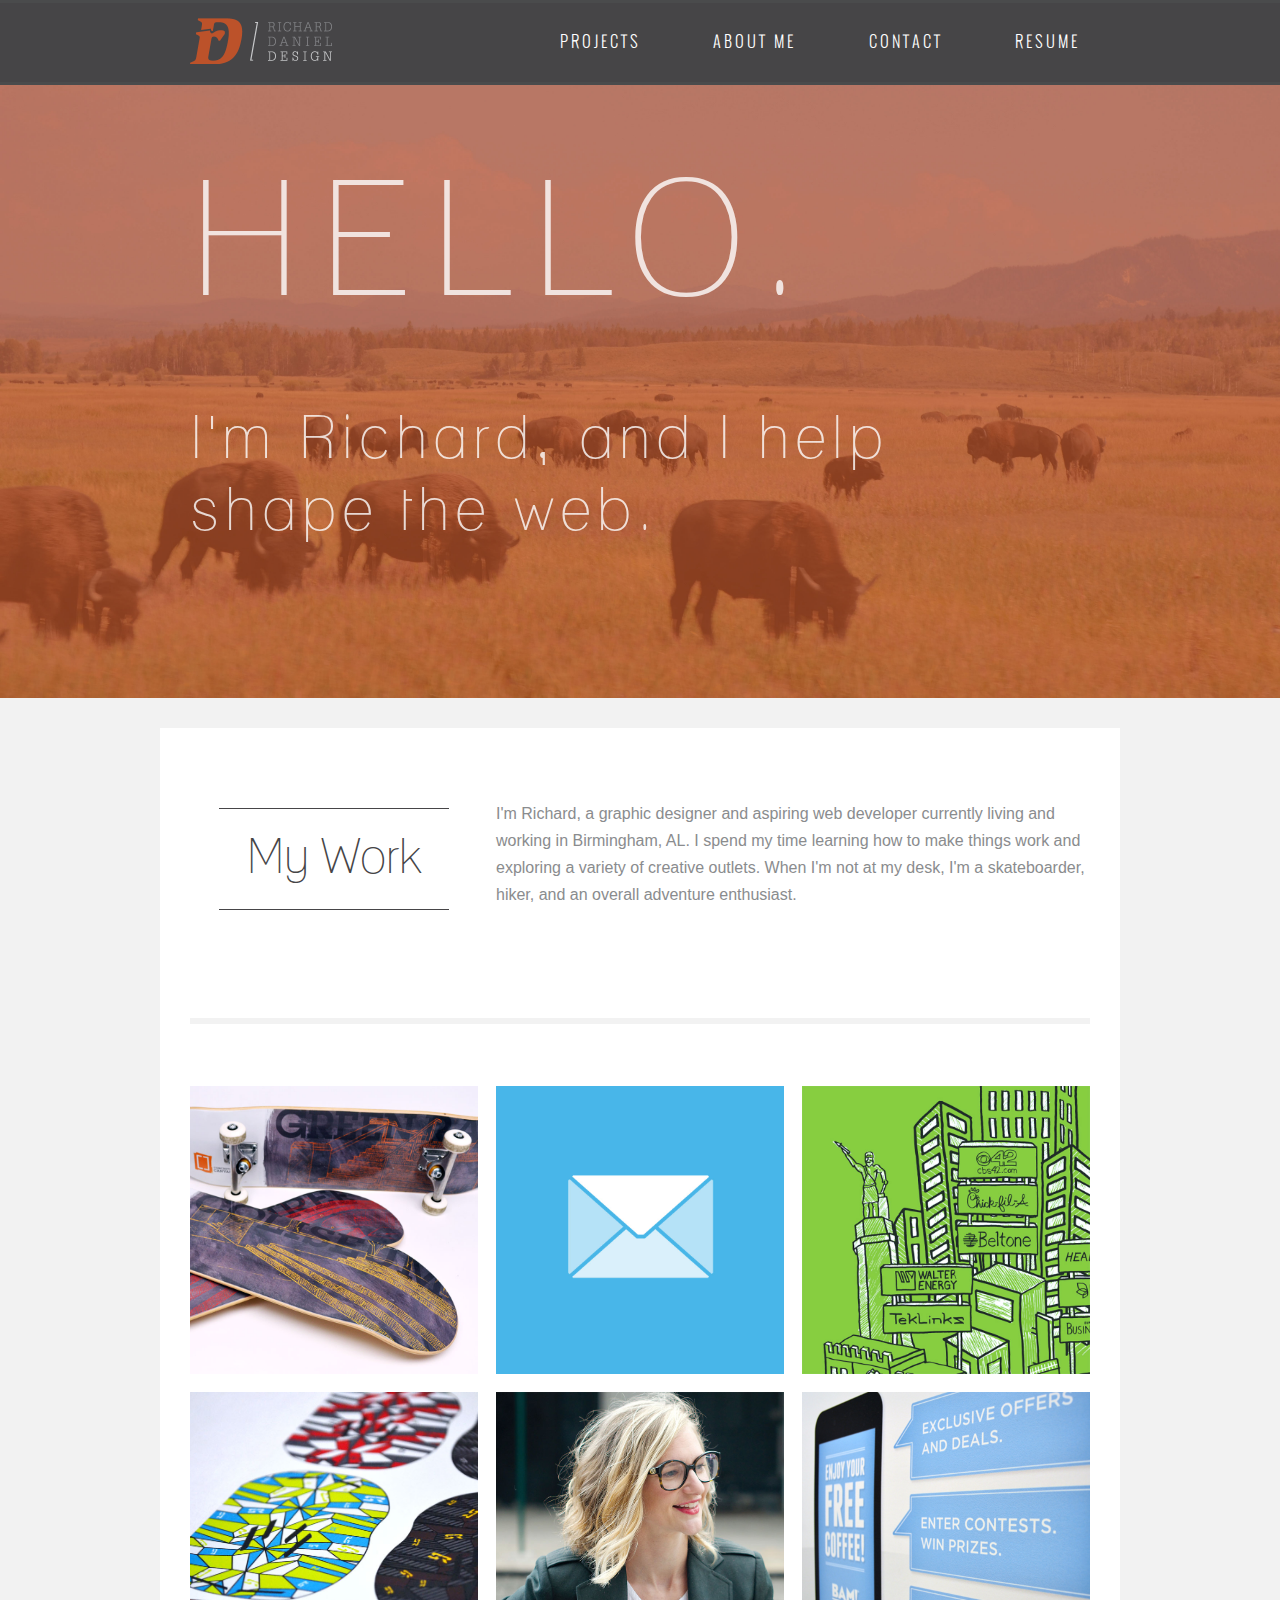
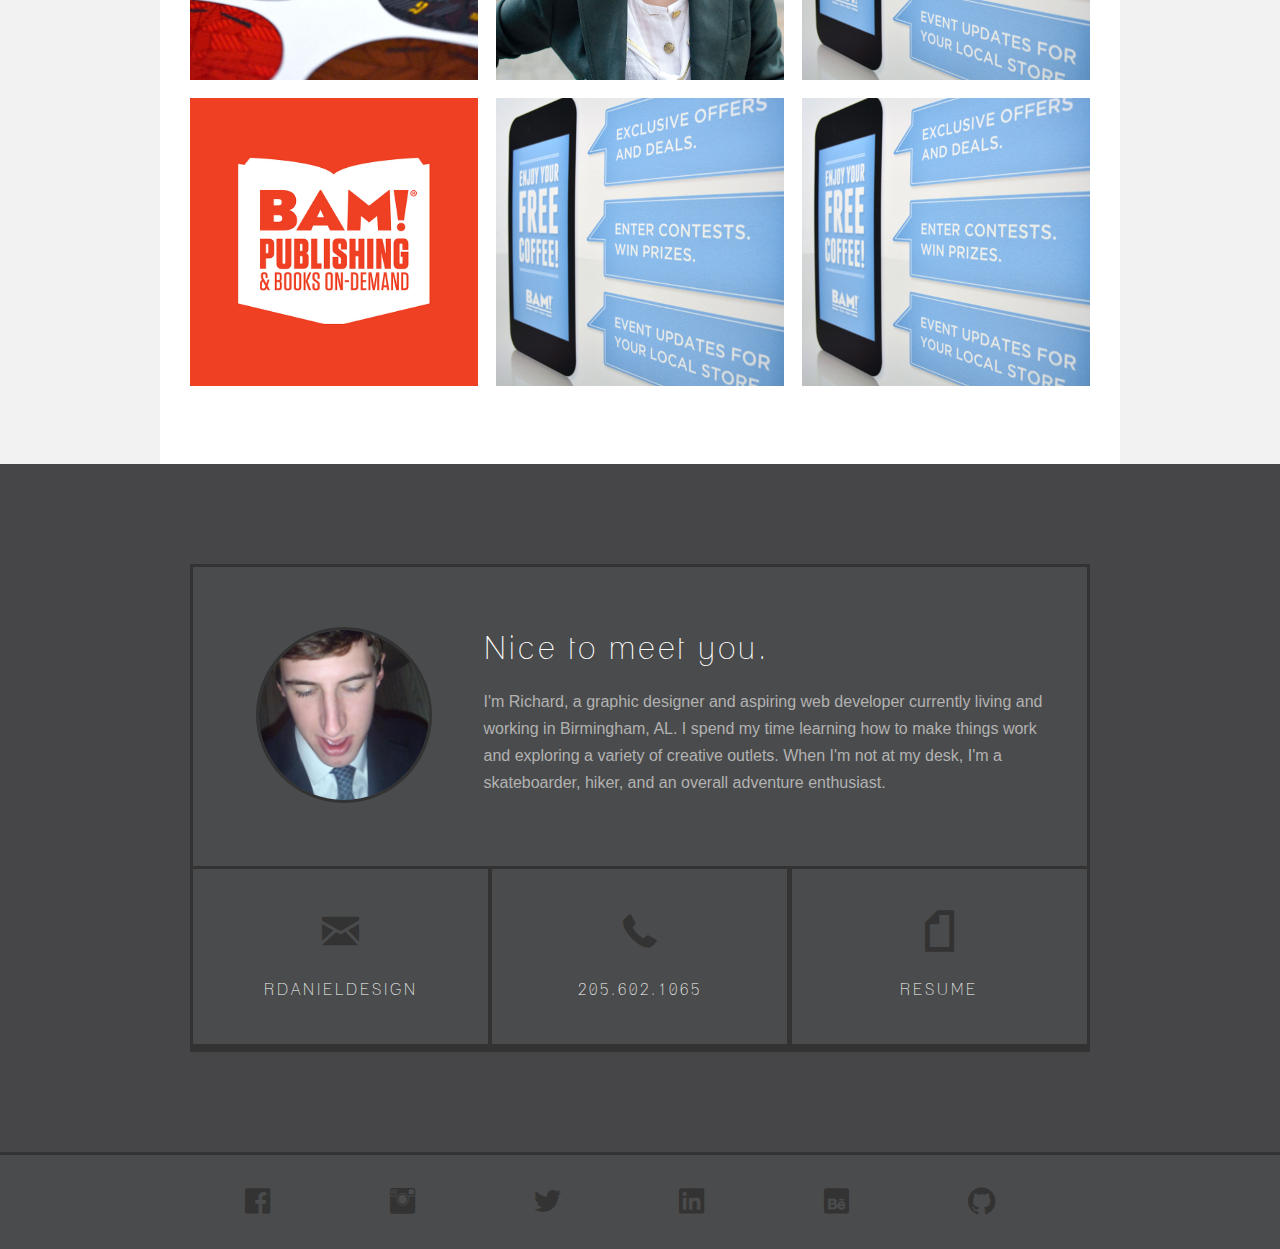
==== index.html @ 87d9f7ef ""Add all files from existing site"" ====
<!DOCTYPE html>
<!--[if lt IE 7]>      <html class="no-js lt-ie9 lt-ie8 lt-ie7"> <![endif]-->
<!--[if IE 7]>         <html class="no-js lt-ie9 lt-ie8"> <![endif]-->
<!--[if IE 8]>         <html class="no-js lt-ie9"> <![endif]-->
<!--[if gt IE 8]><!--> <html class="no-js"> <!--<![endif]-->
<head>
    <meta charset="utf-8">
    <meta http-equiv="X-UA-Compatible" content="IE=edge,chrome=1">
    <meta name="description" content="">
    <meta name="viewport" content="width=device-width, initial-scale=1.0">
    <title></title>
	<link href="stylesheets/screen.css" media="screen, projection" rel="stylesheet" type="text/css" />
</head>
<body>
     <!--[if lt IE 7]>
            <p class="chromeframe">You are using an <strong>outdated</strong> browser. Please <a href="http://browsehappy.com/">upgrade your browser</a> or <a href="http://www.google.com/chromeframe/?redirect=true">activate Google Chrome Frame</a> to improve your experience.</p>
        <![endif]-->
  <header class="full">
      <div class="container">
          <a href="index.html">
              <div class="logo"></div>
          </a>
          <nav>
              <i id="hamburger" class="fi-list"></i>
              <ul>
                  <li><a href="#projects">PROJECTS</a></li>
                  <li><a href="#about">ABOUT ME</a></li>
                  <li><a href="#contact">CONTACT</a></li>
                  <li><a href="resume.pdf">RESUME</a></li>
                  <li class="spacer"></li>
              </ul>
          </nav>
      </div>
  </header>
  <div class="intro full">
    <div class="container">
      <h1> HELLO.</h1>
      <p> I'm Richard, and I help shape the web. </p>
    </div>
  </div>
  <div id="projects" class="work-container">
    <div class="container">
      <ul class="work-header">
        <li class="column-1">
        <h2 class="title">My Work</h2>
        </li>
        <li class="column-2">
          <p> I'm Richard, a graphic designer and aspiring web developer currently living and working in Birmingham, AL. I spend my time learning how to make things work and exploring a variety of creative outlets. When I'm not at my desk, I'm a skateboarder, hiker, and an overall adventure enthusiast.</p>
        </li>
      </ul>
      <div class="clear"></div>
      <ul class="work">
          <a href="concrete-canvas.html">
            <li>
              <div class="work-title">
                <h4> Concrete Canvas </h4>
              </div>
              <img src="img/thumb-cc.jpg" />
            </li>
          </a>
          <a href="email.html">
            <li>
              <div class="work-title">
                <h4> BAM! Email Blasts </h4>
              </div>
              <img src="img/thumb-email.jpg" />
            </li>
          </a>
          <a href="ucp.html">
            <li>
              <div class="work-title">
                <h4> UCP Casual Day </h4>
              </div>
              <img src="img/thumb-ucp.jpg" />
            </li>
          </a>
          <a href="shredready.html">
            <li>
              <div class="work-title">
                <h4> Shred Ready </h4>
              </div>
              <img src="img/thumb-sr.jpg" />
            </li>
          </a>
          <a href="summer.html">
            <li>
              <div class="work-title">
                <h4> Summer Says </h4>
              </div>
              <img src="img/thumb-summer.jpg" />
            </li>
          </a>
          <a href="sms.html">
            <li>
              <div class="work-title">
                <h4>BAM! SMS Campaign </h4>
              </div>
              <img src="img/sms-thumb2.jpg" />
            </li>
          </a>
          <a href="ebm.html">
            <li>
              <div class="work-title">
                <h4> BAM! Publishing </h4>
              </div>
              <img src="img/thumb-ebm.jpg" />
            </li>
          </a>
          <a href="buttons.html">
            <li>
              <div class="work-title">
                <h4> BAM! Associate Buttons </h4>
              </div>
              <img src="img/sms-thumb2.jpg" />
            </li>
          </a>
          <a href="project.html">
            <li>
              <div class="work-title">
                <h4> AAF </h4>
              </div>
              <img src="img/sms-thumb2.jpg" />
            </li>
          </a>
      </ul>
    </div>
  </div>
  <div id="about" class="full">
    <ul class="container profile">
      <li class="column-1 profile-image">
        <img src="img/profile1.jpg" />
      </li>
      <li class="column-2">
          <h3> Nice to meet you. </h3>
          <p> I'm Richard, a graphic designer and aspiring web developer currently living and working in Birmingham, AL. I spend my time learning how to make things work and exploring a variety of creative outlets. When I'm not at my desk, I'm a skateboarder, hiker, and an overall adventure enthusiast. </p>
      </li>
      <li id="contact" class="full">
        <ul class="profile-links">
          <a href="mailto:rdanieldesign@gmail.com">
            <li class="column-1 contact">
              <i class="fi-mail"></i>
              <p>rdanieldesign</p>
            </li>
          </a>
          <a href="tel:2056021065">
            <li class="column-1 contact">
              <i class="fi-telephone"></i>
              <p>205.602.1065</p>
            </li>
          </a>
          <a href="resume.pdf">
            <li class="column-1 contact">
              <i class="fi-page"></i>
              <p>Resume</p>
            </li>
          </a>
        </ul>
      </li>
    </ul>
  </div>
  <div id="social">
    <ul class="container">
      <li><a href="https://www.facebook.com/richard.daniel.75491"><i class="fi-social-facebook"></i></a></li>
      <li><a href="https://www.instagram.com/rdaniel7"><i class="fi-social-instagram"></i></a></li>
      <li><a href="https://www.twitter.com/rdaniel_design"><i class="fi-social-twitter"></i></a></li>
      <li><a href="https://www.linkedin.com/profile/view?id=181642079&trk=spm_pic"><i class="fi-social-linkedin"></i></a></li>
      <li><a href="https://www.behance.net/richarddaniel"><i class="fi-social-behance"></i></a></li>
      <li><a href="https://github.com/rdanieldesign"><i class="fi-social-github"></i></a></li>   
    </ul>
  </div>
</body>
<script language="javascript" type="text/javascript" src="js/jquery-1.9.0.min.js"></script>
<script>window.jQuery || document.write('<script src="js/jquery-1.9.0.min.js"><\/script>')</script>
<script language="javascript" type="text/javascript" src="js/modernizer.js"></script>
<script src="js/plugins.js"></script>
<script language="javascript" type="text/javascript" src="js/rd.js"></script>
<!-- Google Analytics: change UA-XXXXX-X to be your site's ID. -->
<script>
    var _gaq=[['_setAccount','UA-XXXXX-X'],['_trackPageview']];
    (function(d,t){var g=d.createElement(t),s=d.getElementsByTagName(t)[0];
    g.src=('https:'==location.protocol?'//ssl':'//www')+'.google-analytics.com/ga.js';
    s.parentNode.insertBefore(g,s)}(document,'script'));
</script>
</html>
---- stylesheets/screen.css ----
/* line 17, ../../../../../Applications/CodeKit.app/Contents/Resources/engines/compass/frameworks/compass/stylesheets/compass/reset/_utilities.scss */
html, body, div, span, applet, object, iframe,
h1, h2, h3, h4, h5, h6, p, blockquote, pre,
a, abbr, acronym, address, big, cite, code,
del, dfn, em, img, ins, kbd, q, s, samp,
small, strike, strong, sub, sup, tt, var,
b, u, i, center,
dl, dt, dd, ol, ul, li,
fieldset, form, label, legend,
table, caption, tbody, tfoot, thead, tr, th, td,
article, aside, canvas, details, embed,
figure, figcaption, footer, header, hgroup,
menu, nav, output, ruby, section, summary,
time, mark, audio, video {
  margin: 0;
  padding: 0;
  border: 0;
  font: inherit;
  font-size: 100%;
  vertical-align: baseline;
}

/* line 22, ../../../../../Applications/CodeKit.app/Contents/Resources/engines/compass/frameworks/compass/stylesheets/compass/reset/_utilities.scss */
html {
  line-height: 1;
}

/* line 24, ../../../../../Applications/CodeKit.app/Contents/Resources/engines/compass/frameworks/compass/stylesheets/compass/reset/_utilities.scss */
ol, ul {
  list-style: none;
}

/* line 26, ../../../../../Applications/CodeKit.app/Contents/Resources/engines/compass/frameworks/compass/stylesheets/compass/reset/_utilities.scss */
table {
  border-collapse: collapse;
  border-spacing: 0;
}

/* line 28, ../../../../../Applications/CodeKit.app/Contents/Resources/engines/compass/frameworks/compass/stylesheets/compass/reset/_utilities.scss */
caption, th, td {
  text-align: left;
  font-weight: normal;
  vertical-align: middle;
}

/* line 30, ../../../../../Applications/CodeKit.app/Contents/Resources/engines/compass/frameworks/compass/stylesheets/compass/reset/_utilities.scss */
q, blockquote {
  quotes: none;
}
/* line 103, ../../../../../Applications/CodeKit.app/Contents/Resources/engines/compass/frameworks/compass/stylesheets/compass/reset/_utilities.scss */
q:before, q:after, blockquote:before, blockquote:after {
  content: "";
  content: none;
}

/* line 32, ../../../../../Applications/CodeKit.app/Contents/Resources/engines/compass/frameworks/compass/stylesheets/compass/reset/_utilities.scss */
a img {
  border: none;
}

/* line 116, ../../../../../Applications/CodeKit.app/Contents/Resources/engines/compass/frameworks/compass/stylesheets/compass/reset/_utilities.scss */
article, aside, details, figcaption, figure, footer, header, hgroup, menu, nav, section, summary {
  display: block;
}

/*
 * HTML5 Boilerplate
 *
 * What follows is the result of much research on cross-browser styling.
 * Credit left inline and big thanks to Nicolas Gallagher, Jonathan Neal,
 * Kroc Camen, and the H5BP dev community and team.
 */
/* ==========================================================================
   Base styles: opinionated defaults
   ========================================================================== */
/* line 17, ../sass/partials/_boilerplate.scss */
html,
button,
input,
select,
textarea {
  color: #222;
}

/* line 21, ../sass/partials/_boilerplate.scss */
html {
  font-size: 14px;
}

/* line 25, ../sass/partials/_boilerplate.scss */
body {
  font-size: 1em;
  line-height: 1.4;
}

/* line 30, ../sass/partials/_boilerplate.scss */
div, ul, li {
  margin: 0;
  padding: 0;
  list-style-type: none;
}

/* line 36, ../sass/partials/_boilerplate.scss */
a {
  text-decoration: none;
}

/*
 * Remove text-shadow in selection highlight: h5bp.com/i
 * These selection declarations have to be separate.
 * Customize the background color to match your design.
 */
/* line 46, ../sass/partials/_boilerplate.scss */
::-moz-selection {
  background: #b3d4fc;
  text-shadow: none;
}

/* line 51, ../sass/partials/_boilerplate.scss */
::selection {
  background: #b3d4fc;
  text-shadow: none;
}

/*
 * A better looking default horizontal rule
 */
/* line 60, ../sass/partials/_boilerplate.scss */
hr {
  display: block;
  height: 1px;
  border: 0;
  border-top: 1px solid #ccc;
  margin: 1em 0;
  padding: 0;
}

/*
 * Remove the gap between images and the bottom of their containers: h5bp.com/i/440
 */
/* line 73, ../sass/partials/_boilerplate.scss */
img {
  vertical-align: middle;
}

/*
 * Remove default fieldset styles.
 */
/* line 81, ../sass/partials/_boilerplate.scss */
fieldset {
  border: 0;
  margin: 0;
  padding: 0;
}

/*
 * Allow only vertical resizing of textareas.
 */
/* line 91, ../sass/partials/_boilerplate.scss */
textarea {
  resize: vertical;
}

/* ==========================================================================
   Chrome Frame prompt
   ========================================================================== */
/* line 99, ../sass/partials/_boilerplate.scss */
.chromeframe {
  margin: 0.2em 0;
  background: #ccc;
  color: #000;
  padding: 0.2em 0;
}

/* ==========================================================================
   Helper classes
   ========================================================================== */
/*
 * Image replacement
 */
/* line 114, ../sass/partials/_boilerplate.scss */
.ir {
  background-color: transparent;
  border: 0;
  overflow: hidden;
  /* IE 6/7 fallback */
  *text-indent: -9999px;
}

/* line 122, ../sass/partials/_boilerplate.scss */
.ir:before {
  content: "";
  display: block;
  width: 0;
  height: 150%;
}

/*
 * Hide from both screenreaders and browsers: h5bp.com/u
 */
/* line 133, ../sass/partials/_boilerplate.scss */
.hidden {
  display: none !important;
  visibility: hidden;
}

/*
 * Hide only visually, but have it available for screenreaders: h5bp.com/v
 */
/* line 142, ../sass/partials/_boilerplate.scss */
.visuallyhidden {
  border: 0;
  clip: rect(0 0 0 0);
  height: 1px;
  margin: -1px;
  overflow: hidden;
  padding: 0;
  position: absolute;
  width: 1px;
}

/*
 * Extends the .visuallyhidden class to allow the element to be focusable
 * when navigated to via the keyboard: h5bp.com/p
 */
/* line 159, ../sass/partials/_boilerplate.scss */
.visuallyhidden.focusable:active,
.visuallyhidden.focusable:focus {
  clip: auto;
  height: auto;
  margin: 0;
  overflow: visible;
  position: static;
  width: auto;
}

/*
 * Hide visually and from screenreaders, but maintain layout
 */
/* line 172, ../sass/partials/_boilerplate.scss */
.invisible {
  visibility: hidden;
}

/*
 * Clearfix: contain floats
 *
 * For modern browsers
 * 1. The space content is one way to avoid an Opera bug when the
 *    `contenteditable` attribute is included anywhere else in the document.
 *    Otherwise it causes space to appear at the top and bottom of elements
 *    that receive the `clearfix` class.
 * 2. The use of `table` rather than `block` is only necessary if using
 *    `:before` to contain the top-margins of child elements.
 */
/* line 189, ../sass/partials/_boilerplate.scss */
.clearfix:before,
.clearfix:after {
  content: " ";
  /* 1 */
  display: table;
  /* 2 */
}

/* line 194, ../sass/partials/_boilerplate.scss */
.clearfix:after {
  clear: both;
}

/*
 * For IE 6/7 only
 * Include this rule to trigger hasLayout and contain floats.
 */
/* line 203, ../sass/partials/_boilerplate.scss */
.clearfix {
  *zoom: 1;
}

/* ==========================================================================
   EXAMPLE Media Queries for Responsive Design.
   Theses examples override the primary ('mobile first') styles.
   Modify as content requires.
   ========================================================================== */
@media only screen and (min-width: 35em) {
  /* Style adjustments for viewports that meet the condition */
}
@media print, (-o-min-device-pixel-ratio: 5 / 4), (-webkit-min-device-pixel-ratio: 1.25), (min-resolution: 120dpi) {
  /* Style adjustments for high resolution devices */
}
/* ==========================================================================
   Print styles.
   Inlined to avoid required HTTP connection: h5bp.com/r
   ========================================================================== */
@media print {
  /* line 230, ../sass/partials/_boilerplate.scss */
  * {
    background: transparent !important;
    color: #000 !important;
    /* Black prints faster: h5bp.com/s */
    box-shadow: none !important;
    text-shadow: none !important;
  }

  /* line 238, ../sass/partials/_boilerplate.scss */
  a,
  a:visited {
    text-decoration: underline;
  }

  /* line 242, ../sass/partials/_boilerplate.scss */
  a[href]:after {
    content: " (" attr(href) ")";
  }

  /* line 246, ../sass/partials/_boilerplate.scss */
  abbr[title]:after {
    content: " (" attr(title) ")";
  }

  /*
   * Don't show links for images, or javascript/internal links
   */
  /* line 256, ../sass/partials/_boilerplate.scss */
  .ir a:after,
  a[href^="javascript:"]:after,
  a[href^="#"]:after {
    content: "";
  }

  /* line 261, ../sass/partials/_boilerplate.scss */
  pre,
  blockquote {
    border: 1px solid #999;
    page-break-inside: avoid;
  }

  /* line 266, ../sass/partials/_boilerplate.scss */
  thead {
    display: table-header-group;
    /* h5bp.com/t */
  }

  /* line 271, ../sass/partials/_boilerplate.scss */
  tr,
  img {
    page-break-inside: avoid;
  }

  /* line 275, ../sass/partials/_boilerplate.scss */
  img {
    max-width: 100% !important;
  }

  @page {
    margin: 0.5cm;
}

  /* line 285, ../sass/partials/_boilerplate.scss */
  p,
  h2,
  h3 {
    orphans: 3;
    widows: 3;
  }

  /* line 291, ../sass/partials/_boilerplate.scss */
  h2,
  h3 {
    page-break-after: avoid;
  }
}
/* line 12, ../sass/partials/_nav.scss */
header {
  background-color: #464547;
  margin-bottom: 2em;
  height: 85px;
  border-bottom: 3px solid #4a4b4c;
  border-top: 3px solid #4a4b4c;
  position: fixed;
  z-index: 99;
}

/* line 22, ../sass/partials/_nav.scss */
.logo {
  margin-top: 15px;
  float: left;
  width: 142px;
  height: 46px;
  -webkit-transition: background 0.4s;
  -moz-transition: background 0.4s;
  -o-transition: background 0.4s;
  background: url(../img/logo.png) no-repeat top left;
  background-size: 100%;
}

/* line 35, ../sass/partials/_nav.scss */
.logo:hover {
  -webkit-transition: background 0.4s;
  -moz-transition: background 0.4s;
  -o-transition: background 0.4s;
  background: url(../img/logo-hover.png) no-repeat top left;
  background-size: 100%;
}

/* line 44, ../sass/partials/_nav.scss */
nav a {
  text-decoration: none;
  color: white;
}
/* line 48, ../sass/partials/_nav.scss */
nav a:visited {
  text-decoration: none;
  color: white;
}
/* line 52, ../sass/partials/_nav.scss */
nav a:active {
  text-decoration: none;
  color: #bf5429;
}

/* line 57, ../sass/partials/_nav.scss */
nav {
  float: right;
  width: 60%;
  color: white;
}
/* line 62, ../sass/partials/_nav.scss */
nav ul {
  width: 100%;
  text-align: justify;
  margin: 0px auto;
}
/* line 68, ../sass/partials/_nav.scss */
nav li {
  display: inline-block;
  padding: 27px 10px 0 10px;
  text-align: center;
  font-size: 16px;
  font-weight: 100;
  font-family: "oswald", sans-serif;
  letter-spacing: 3px;
}
/* line 78, ../sass/partials/_nav.scss */
nav i {
  display: none;
  float: right;
  font-size: 2em;
  line-height: 82px;
  padding-right: 12px;
  -webkit-transition: color 0.1s;
  -moz-transition: color 0.1s;
  -o-transition: color 0.1s;
}
/* line 89, ../sass/partials/_nav.scss */
nav i:hover {
  color: #bf5429;
  -webkit-transition: color 0.1s;
  -moz-transition: color 0.1s;
  -o-transition: color 0.1s;
}
/* line 96, ../sass/partials/_nav.scss */
nav i.active {
  color: #1a1a1a;
}
/* line 100, ../sass/partials/_nav.scss */
nav li:hover a {
  padding-bottom: 10px;
  border-bottom: #bf5429 3px solid;
  -webkit-transition: border-bottom 0.1s;
  -moz-transition: border-bottom 0.1s;
  -o-transition: border-bottom 0.1s;
}
/* line 108, ../sass/partials/_nav.scss */
nav li:active a {
  color: #1a1a1a;
}
/* line 112, ../sass/partials/_nav.scss */
nav li.spacer {
  width: 100%;
  font-size: 0px;
  opacity: 0;
}

/* MEDIA QUERIES */
@media (max-width: 980px) {
  /* line 126, ../sass/partials/_nav.scss */
  nav {
    float: right;
    width: 60%;
    color: white;
  }
  /* line 131, ../sass/partials/_nav.scss */
  nav li {
    display: inline-block;
    padding: 27px 10px 0 10px;
    text-align: center;
    font-size: 16px;
    font-weight: 100;
    font-family: "oswald", sans-serif;
    letter-spacing: 3px;
  }
  /* line 141, ../sass/partials/_nav.scss */
  nav li:hover a {
    padding-bottom: 10px;
    border-bottom: #bf5429 3px solid;
    -webkit-transition: border-bottom 0.1s;
    -moz-transition: border-bottom 0.1s;
    -o-transition: border-bottom 0.1s;
  }
  /* line 149, ../sass/partials/_nav.scss */
  nav li.spacer {
    width: 100%;
    font-size: 0px;
    opacity: 0;
  }
}
/* line 158, ../sass/partials/_nav.scss */
header {
  padding: 0 20px;
}

@media (max-width: 700px) {
  /* line 164, ../sass/partials/_nav.scss */
  nav {
    width: 200px;
  }
  /* line 167, ../sass/partials/_nav.scss */
  nav ul {
    display: none;
  }
  /* line 171, ../sass/partials/_nav.scss */
  nav ul.active {
    display: inline-block;
    border-bottom: 10px solid #bf5429;
    background-color: #F2F2F2;
    position: relative;
    left: 20px;
  }
  /* line 178, ../sass/partials/_nav.scss */
  nav ul.active li {
    width: 100%;
    background-color: white;
    margin: 3px 3px 0 3px;
    padding: 22px 0;
  }
  /* line 185, ../sass/partials/_nav.scss */
  nav ul.active li:hover a {
    padding-bottom: 6px;
  }
  /* line 189, ../sass/partials/_nav.scss */
  nav ul.active a {
    color: #bf5429;
  }
  /* line 193, ../sass/partials/_nav.scss */
  nav ul.active a:active {
    color: #1a1a1a;
  }
  /* line 197, ../sass/partials/_nav.scss */
  nav ul.active li.spacer {
    display: none;
  }
  /* line 202, ../sass/partials/_nav.scss */
  nav i {
    display: block;
  }
  /* line 206, ../sass/partials/_nav.scss */
  nav i:active {
    color: #1a1a1a;
  }
  /* line 210, ../sass/partials/_nav.scss */
  nav i.active:hover {
    color: #bf5429;
  }
  /* line 214, ../sass/partials/_nav.scss */
  nav i.active:active {
    color: white;
  }
}
@media (max-width: 400px) {
  /* line 224, ../sass/partials/_nav.scss */
  nav {
    width: 160px;
  }

  /* line 228, ../sass/partials/_nav.scss */
  .logo {
    width: 55px;
    background: url(../img/logo-m.png) no-repeat top left;
    background-size: 100%;
    -webkit-transition: background 0s;
    -moz-transition: background 0s;
    -o-transition: background 0s;
  }

  /* line 238, ../sass/partials/_nav.scss */
  .logo:hover {
    background: url(../img/logo-hover-m.png) no-repeat top left;
    background-size: 100%;
  }
}
/* line 11, ../sass/partials/_intro.scss */
.intro {
  background: url(../img/bufallo-red.jpg) center;
  background-size: 100%;
  background-color: #bf5429;
  color: white;
  font-family: "lane", Helvetica, sans-serif;
  letter-spacing: 20px;
  padding: 7% 0;
}
/* line 20, ../sass/partials/_intro.scss */
.intro h1 {
  font-size: 160px;
  line-height: 100px;
  opacity: 0.8;
}
/* line 26, ../sass/partials/_intro.scss */
.intro p {
  font-size: 60px;
  line-height: 72px;
  opacity: 0.8;
  letter-spacing: .1em;
  color: white;
  font-family: "lane", Helvetica, sans-serif;
}
/* line 35, ../sass/partials/_intro.scss */
.intro hr {
  width: 12em;
  margin: 0 auto;
  border: none;
  height: 2px;
  background-color: white;
  opacity: 0.8;
}

/* MEDIA QUERIES */
@media (max-width: 980px) {
  /* line 51, ../sass/partials/_intro.scss */
  .intro {
    background-size: 125%;
    padding-left: 20px;
  }
}
@media (max-width: 750px) {
  /* line 60, ../sass/partials/_intro.scss */
  .intro {
    padding: 12% 0 8% 20px;
  }
  /* line 63, ../sass/partials/_intro.scss */
  .intro h1 {
    font-size: 120px;
    line-height: 80px;
    letter-spacing: 16px;
  }
  /* line 69, ../sass/partials/_intro.scss */
  .intro p {
    font-size: 50px;
    line-height: 56px;
  }
}
@media (max-width: 640px) {
  /* line 79, ../sass/partials/_intro.scss */
  .intro {
    background-size: 150%;
  }
}
@media (max-width: 550px) {
  /* line 87, ../sass/partials/_intro.scss */
  .intro {
    padding: 16% 0 12% 20px;
  }
  /* line 90, ../sass/partials/_intro.scss */
  .intro h1 {
    font-size: 100px;
    line-height: 66px;
    letter-spacing: 14px;
  }
  /* line 96, ../sass/partials/_intro.scss */
  .intro p {
    font-size: 40px;
    line-height: 46px;
  }
}
@media (max-width: 450px) {
  /* line 106, ../sass/partials/_intro.scss */
  .intro {
    padding: 20% 0 16% 20px;
    background-size: 160%;
  }
  /* line 110, ../sass/partials/_intro.scss */
  .intro h1 {
    font-size: 80px;
    line-height: 56px;
  }
  /* line 115, ../sass/partials/_intro.scss */
  .intro p {
    font-size: 30px;
    line-height: 36px;
  }
}
@media (max-width: 400px) {
  /* line 125, ../sass/partials/_intro.scss */
  .intro {
    background-size: 180%;
    padding: 24% 0 16% 20px;
  }
  /* line 130, ../sass/partials/_intro.scss */
  .intro h1 {
    font-size: 60px;
    line-height: 36px;
  }
  /* line 135, ../sass/partials/_intro.scss */
  .intro p {
    font-size: 20px;
    line-height: 26px;
  }
}
/* line 12, ../sass/partials/_work.scss */
.work-container {
  background-color: #FFFFFF;
  width: 100%;
  max-width: 960px;
  padding: 0 30px;
  margin: 30px auto 0 auto;
}

/* line 20, ../sass/partials/_work.scss */
.work-header {
  text-align: justify;
  padding: 80px 0;
  border-bottom: 6px solid #F2F2F2;
  margin: 0;
}
/* line 26, ../sass/partials/_work.scss */
.work-header p {
  text-align: left;
  margin: 0;
  position: relative;
  top: -8px;
}

/* line 34, ../sass/partials/_work.scss */
.work-header:after {
  content: '';
  display: inline-block;
  width: 100%;
}

/* line 40, ../sass/partials/_work.scss */
.work {
  text-align: justify;
  font-size: 0em;
  /*hide whitespace between elements*/
  margin: 0 auto;
  padding: 40px 0 60px 0;
}
/* line 46, ../sass/partials/_work.scss */
.work li {
  display: inline-block;
  opacity: 1;
  font-size: 1rem;
  position: relative;
  background-color: #bf5429;
  width: 32%;
  margin-bottom: 2%;
  text-align: center;
}
/* line 57, ../sass/partials/_work.scss */
.work .work-title {
  position: absolute;
  width: 90%;
  height: 90%;
  text-align: center;
  margin: auto;
  top: 0;
  left: 0;
  bottom: 0;
  right: 0;
  display: table;
}
/* line 67, ../sass/partials/_work.scss */
.work h4 {
  display: none;
  text-align: center;
  vertical-align: middle;
  color: white;
  font-size: 1em;
  line-height: 1.6em;
  font-family: "oswald", sans-serif;
  letter-spacing: 3px;
  text-transform: uppercase;
}
/* line 79, ../sass/partials/_work.scss */
.work img {
  width: 100%;
  -webkit-transition: opacity 0.4s;
  -moz-transition: opacity 0.4s;
  -o-transition: opacity 0.4s;
}

/* line 87, ../sass/partials/_work.scss */
.no-touch .work li:hover img {
  opacity: 0.1;
  -webkit-transition: opacity 0.4s;
  -moz-transition: opacity 0.4s;
  -o-transition: opacity 0.4s;
}

/* line 94, ../sass/partials/_work.scss */
.no-touch .work li:hover h4 {
  display: table-cell;
}

/* line 98, ../sass/partials/_work.scss */
.work:after {
  content: '';
  display: inline-block;
  width: 100%;
}

/* line 104, ../sass/partials/_work.scss */
.work .placeholder {
  padding-top: 0;
  font-size: 0.1;
}

/* work ----------------------------------- INDIVIDUALS */
/* line 111, ../sass/partials/_work.scss */
.concrete-canvas {
  background: url("../img/boards-thumb.jpg");
}

/* ----------------------------------- */
/* MEDIA QUERIES */
@media (max-width: 750px) {
  /* line 122, ../sass/partials/_work.scss */
  .work-header .title {
    font-size: 36px;
    line-height: 80px;
  }
}
@media (max-width: 700px) {
  /* line 133, ../sass/partials/_work.scss */
  .work li {
    width: 49%;
    margin-bottom: 2%;
  }
}
@media (max-width: 580px) {
  /* line 143, ../sass/partials/_work.scss */
  .work-header {
    padding: 60px 0;
  }
  /* line 146, ../sass/partials/_work.scss */
  .work-header li.column-1 {
    width: 60%;
    margin: 0 auto;
    display: block;
  }
  /* line 152, ../sass/partials/_work.scss */
  .work-header li.column-2 {
    width: 100%;
  }
  /* line 155, ../sass/partials/_work.scss */
  .work-header li.column-2 p {
    margin-top: 40px;
  }
}
@media (max-width: 475px) {
  /* line 167, ../sass/partials/_work.scss */
  .work li {
    width: 100%;
    margin-bottom: 30px;
  }
}
@media (max-width: 400px) {
  /* line 179, ../sass/partials/_work.scss */
  .work-header li.column-1 {
    width: 100%;
  }
}
/* line 10, ../sass/partials/_projects.scss */
.project-info {
  display: block;
  float: left;
  position: absolute;
  top: 0;
  bottom: 0;
  width: 38%;
  height: 100%;
  padding: 150px 5% 40px 5%;
  background-color: #eeeeee;
  overflow: scroll;
}

/* line 22, ../sass/partials/_projects.scss */
.project-images {
  display: block;
  position: absolute;
  top: 0;
  bottom: 0;
  left: 38%;
  width: 62%;
  height: 100%;
  overflow: scroll;
}
/* line 30, ../sass/partials/_projects.scss */
.project-images li {
  width: 100%;
  margin-bottom: 5px;
}
/* line 35, ../sass/partials/_projects.scss */
.project-images img {
  width: 98%;
}

/* line 12, ../sass/partials/_individual.scss */
.container-individual {
  background-color: #FFFFFF;
  width: 100%;
  max-width: 960px;
  padding: 80px 30px 0 30px;
  margin: 90px auto;
  text-align: justify;
  vertical-align: top;
}

/* line 22, ../sass/partials/_individual.scss */
.container-individual:after {
  content: '';
  display: inline-block;
  width: 100%;
}

/* line 28, ../sass/partials/_individual.scss */
.project-description {
  vertical-align: top;
  padding-right: 40px;
  text-align: left;
}
/* line 33, ../sass/partials/_individual.scss */
.project-description a {
  color: #1F1F1F;
}
/* line 37, ../sass/partials/_individual.scss */
.project-description a.textlink {
  display: block;
  line-height: 60px;
  font-size: 18px;
  font-family: "opensans", Helvetica, sans-serif;
  -webkit-transition: color 0.1s;
  -moz-transition: color 0.1s;
  -o-transition: color 0.1s;
}
/* line 47, ../sass/partials/_individual.scss */
.project-description i {
  padding-left: 10px;
  font-size: 22px;
  vertical-align: middle;
  -webkit-transition: padding-left 0.1s;
  -moz-transition: padding-left 0.1s;
  -o-transition: padding-left 0.1s;
}
/* line 56, ../sass/partials/_individual.scss */
.project-description a:hover {
  color: #bf5429;
  -webkit-transition: color 0.1s;
  -moz-transition: color 0.1s;
  -o-transition: color 0.1s;
}
/* line 63, ../sass/partials/_individual.scss */
.project-description a.textlink:hover i {
  padding-left: 20px;
  -webkit-transition: padding-left 0.1s;
  -moz-transition: padding-left 0.1s;
  -o-transition: padding-left 0.1s;
}

/* line 71, ../sass/partials/_individual.scss */
.title-individual {
  border-top: #464547 solid 1.5px;
  border-bottom: #464547 solid 1.5px;
  font-family: "lane", Helvetica, sans-serif;
  color: #464547;
  text-align: left;
  font-size: 48px;
  line-height: 54px;
  padding: 20px 0;
  margin: 0 0 60px 0;
}

/* line 83, ../sass/partials/_individual.scss */
.images-individual {
  vertical-align: top;
}
/* line 86, ../sass/partials/_individual.scss */
.images-individual img {
  width: 100%;
  margin-bottom: 20px;
}

/* MEDIA QUERIES */
@media (max-width: 960px) {
  /* line 97, ../sass/partials/_individual.scss */
  .container-individual {
    margin: 0 auto;
    padding: 170px 30px 90px 30px;
  }

  /* line 103, ../sass/partials/_individual.scss */
  .textlink {
    display: inline;
    font-size: inherit;
    line-height: inherit;
    padding: inherit;
    position: inherit;
    width: inherit;
    margin: 0;
  }
}
@media (max-width: 750px) {
  /* line 119, ../sass/partials/_individual.scss */
  .container-individual .golden-small {
    width: 100%;
    display: block;
  }
  /* line 123, ../sass/partials/_individual.scss */
  .container-individual .golden-small .title-individual {
    text-align: center;
    display: inline-block;
    width: 30%;
    font-size: 36px;
    line-height: 50px;
    margin: 0 5% 0 0;
    vertical-align: top;
  }
  /* line 133, ../sass/partials/_individual.scss */
  .container-individual .golden-small p {
    text-align: left;
    width: 64%;
    display: inline-block;
    vertical-align: top;
    margin: 0;
    position: relative;
    top: -8px;
  }
  /* line 143, ../sass/partials/_individual.scss */
  .container-individual .golden-small a.textlink {
    margin-left: 36%;
    display: inline-block;
    width: 30%;
    vertical-align: top;
    padding: 10px 0 40px 0;
  }
  /* line 151, ../sass/partials/_individual.scss */
  .container-individual .golden-small a.textlink:nth-child(4) {
    margin: 0;
  }
  /* line 157, ../sass/partials/_individual.scss */
  .container-individual .golden-large {
    width: 100%;
    display: block;
  }

  /* line 163, ../sass/partials/_individual.scss */
  .project-description {
    padding: 0;
  }
}
@media (max-width: 600px) {
  /* line 175, ../sass/partials/_individual.scss */
  .container-individual .golden-small .title-individual {
    width: 40%;
    display: block;
    margin: 0 auto;
  }
  /* line 181, ../sass/partials/_individual.scss */
  .container-individual .golden-small p {
    width: 100%;
    display: block;
    margin: 60px 0 0 0;
  }
  /* line 187, ../sass/partials/_individual.scss */
  .container-individual .golden-small a.textlink {
    margin: 0 0 0 20%;
    width: 30%;
    padding: 0 0 10% 0;
  }
}
@media (max-width: 500px) {
  /* line 204, ../sass/partials/_individual.scss */
  .container-individual .golden-small .title-individual {
    width: 50%;
  }
  /* line 208, ../sass/partials/_individual.scss */
  .container-individual .golden-small a.textlink {
    display: block;
    width: 100%;
    margin: 0 auto;
    line-height: 14px;
    padding: 0 0 40px 0;
    text-align: center;
  }
  /* line 217, ../sass/partials/_individual.scss */
  .container-individual .golden-small a.textlink:nth-child(4) {
    margin: 0 auto;
    padding-bottom: 60px;
  }
  /* line 222, ../sass/partials/_individual.scss */
  .container-individual .golden-small p {
    margin-bottom: 30px;
  }
  /* line 226, ../sass/partials/_individual.scss */
  .container-individual .golden-small a.textlink:hover i {
    padding-left: 10px;
  }
}
@media (max-width: 500px) {
  /* line 239, ../sass/partials/_individual.scss */
  .container-individual .golden-small {
    width: 100%;
  }
  /* line 242, ../sass/partials/_individual.scss */
  .container-individual .golden-small .title-individual {
    width: 100%;
  }
}
/* line 13, ../sass/partials/_about.scss */
#about {
  background-color: #464547;
  padding: 100px 0 100px 0;
  margin: 0;
}

/* line 19, ../sass/partials/_about.scss */
.profile {
  background-color: #4a4b4c;
  border: #333333 solid 3px;
  border-bottom: 0;
  text-align: justify;
  padding: 60px 0 0 0;
  margin: 0;
}
/* line 26, ../sass/partials/_about.scss */
.profile p {
  text-align: left;
  margin: 0;
  color: #b2b2b2;
  padding: 0 30px 30px 0;
}
/* line 34, ../sass/partials/_about.scss */
.profile h3 {
  font-size: 2em;
  font-family: "lane", Helvetica, sans-serif;
  letter-spacing: 3px;
  color: #FFFFFF;
  margin: 0;
  padding-bottom: .5em;
}

/* line 44, ../sass/partials/_about.scss */
.profile-image {
  text-align: center;
  padding-left: 1em;
}
/* line 48, ../sass/partials/_about.scss */
.profile-image img {
  width: 11em;
  border-radius: 50%;
  border: #333333 solid 3px;
}

/* line 55, ../sass/partials/_about.scss */
.profile-links {
  background-color: #333333;
  margin: 40px 0 0 0;
  padding: 0;
  text-align: justify;
  border-top: #333333 solid 3px;
}
/* line 62, ../sass/partials/_about.scss */
.profile-links li {
  margin: 0;
  width: 33%;
  text-align: center;
  background-color: #4a4b4c;
  color: #333333;
  padding: 30px 0;
  border-bottom: #333333 solid 8px;
  -webkit-transition: border-bottom 0.1s;
  -moz-transition: border-bottom 0.1s;
  -o-transition: border-bottom 0.1s;
  -webkit-transition: background-color 0.1s;
  -moz-transition: background-color 0.1s;
  -o-transition: background-color 0.1s;
}
/* line 78, ../sass/partials/_about.scss */
.profile-links li:hover {
  border-bottom: #bf5429 solid 8px;
  background-color: #464547;
  -webkit-transition: border-bottom 0.1s;
  -moz-transition: border-bottom 0.1s;
  -o-transition: border-bottom 0.1s;
  -webkit-transition: background-color 0.1s;
  -moz-transition: background-color 0.1s;
  -o-transition: background-color 0.1s;
}
/* line 90, ../sass/partials/_about.scss */
.profile-links li:hover i {
  color: white;
  -webkit-transition: color 0.1s;
  -moz-transition: color 0.1s;
  -o-transition: color 0.1s;
}
/* line 97, ../sass/partials/_about.scss */
.profile-links p {
  font-family: "lane", Helvetica, sans-serif;
  letter-spacing: 3px;
  line-height: 3em;
  color: white;
  text-transform: uppercase;
  text-align: center;
  padding: 0;
}
/* line 107, ../sass/partials/_about.scss */
.profile-links i {
  font-size: 3em;
  -webkit-transition: border-bottom 0.1s;
  -moz-transition: border-bottom 0.1s;
  -o-transition: border-bottom 0.1s;
}

/* SOCIAL LINKS */
/* line 118, ../sass/partials/_about.scss */
#social {
  background-color: #4a4b4c;
  border-top: #333333 solid 3px;
  font-size: 2.2em;
}
/* line 123, ../sass/partials/_about.scss */
#social ul {
  text-align: justify;
}
/* line 127, ../sass/partials/_about.scss */
#social a {
  color: #333333;
  -webkit-transition: color 0.1s;
  -moz-transition: color 0.1s;
  -o-transition: color 0.1s;
}
/* line 134, ../sass/partials/_about.scss */
#social li {
  display: inline-block;
  width: 15%;
  margin: 22px 0;
  text-align: center;
}
/* line 141, ../sass/partials/_about.scss */
#social a:hover {
  color: white;
  -webkit-transition: color 0.1s;
  -moz-transition: color 0.1s;
  -o-transition: color 0.1s;
}

/* MEDIA QUERIES */
@media (max-width: 900px) {
  /* line 154, ../sass/partials/_about.scss */
  #about {
    padding-top: 0;
  }

  /* line 158, ../sass/partials/_about.scss */
  .profile {
    border-top: #333333 solid 8px;
    border-bottom: 0;
    border-right: 0;
    border-left: 0;
  }
}
@media (max-width: 800px) {
  /* line 166, ../sass/partials/_about.scss */
  .profile-links li {
    width: 32.9%;
  }
}
@media (max-width: 700px) {
  /* line 176, ../sass/partials/_about.scss */
  .profile li.column-1 {
    width: 100%;
    margin: 0 auto;
    display: block;
  }
  /* line 182, ../sass/partials/_about.scss */
  .profile li.column-2 {
    width: 100%;
  }
  /* line 186, ../sass/partials/_about.scss */
  .profile h3 {
    text-align: center;
    padding-top: 40px;
  }
  /* line 191, ../sass/partials/_about.scss */
  .profile p {
    padding: 0 30px 30px 30px;
  }

  /* line 198, ../sass/partials/_about.scss */
  .profile-links p {
    padding-bottom: 0;
  }
}
@media (max-width: 500px) {
  /* line 207, ../sass/partials/_about.scss */
  #social {
    font-size: 2em;
  }
  /* line 210, ../sass/partials/_about.scss */
  #social ul {
    width: 90%;
  }
  /* line 214, ../sass/partials/_about.scss */
  #social li {
    width: 14%;
  }
}
/* apply a natural box layout model to all elements */
/* line 13, ../sass/partials/_main.scss */
*, *:before, *:after {
  -moz-box-sizing: border-box;
  -webkit-box-sizing: border-box;
  box-sizing: border-box;
  -webkit-font-smoothing: antialiased;
}

/* line 18, ../sass/partials/_main.scss */
body {
  background-color: #F2F2F2;
}

/* line 22, ../sass/partials/_main.scss */
.full {
  width: 100%;
  margin: 0 auto;
}

/* line 27, ../sass/partials/_main.scss */
.container {
  max-width: 900px;
  width: 100%;
  margin: 0 auto;
}

/* line 33, ../sass/partials/_main.scss */
.column-2 {
  width: 66%;
  display: inline-block;
  vertical-align: top;
}

/* line 39, ../sass/partials/_main.scss */
.column-1 {
  width: 32%;
  display: inline-block;
  vertical-align: top;
}

/* line 45, ../sass/partials/_main.scss */
.golden-large {
  width: 60%;
  display: inline-block;
}

/* line 50, ../sass/partials/_main.scss */
.golden-small {
  width: 39%;
  display: inline-block;
}

/* line 55, ../sass/partials/_main.scss */
.title {
  border-top: #464547 solid 1.5px;
  border-bottom: #464547 solid 1.5px;
  font-family: "lane", Helvetica, sans-serif;
  color: #464547;
  text-align: center;
  font-size: 48px;
  line-height: 100px;
  width: 80%;
  margin: 0 auto;
}

/* line 67, ../sass/partials/_main.scss */
p {
  font-family: "opensans", Helvetica, sans-serif;
  font-size: 16px;
  line-height: 27px;
  color: #8a8c8e;
}

/* line 74, ../sass/partials/_main.scss */
.clear {
  width: 100%;
  font-size: 0em;
  line-height: 0;
  display: inline-block;
  height: 0;
  padding: 0;
  margin: 0;
}

/* MEDIA QUERIES */
/*! normalize.css v1.1.0 | MIT License | git.io/normalize */
/* ==========================================================================
   HTML5 display definitions
   ========================================================================== */
/**
 * Correct `block` display not defined in IE 6/7/8/9 and Firefox 3.
 */
/* line 22, ../sass/partials/_normalize.scss */
article,
aside,
details,
figcaption,
figure,
footer,
header,
hgroup,
main,
nav,
section,
summary {
  display: block;
}

/**
 * Correct `inline-block` display not defined in IE 6/7/8/9 and Firefox 3.
 */
/* line 32, ../sass/partials/_normalize.scss */
audio,
canvas,
video {
  display: inline-block;
  *display: inline;
  *zoom: 1;
}

/**
 * Prevent modern browsers from displaying `audio` without controls.
 * Remove excess height in iOS 5 devices.
 */
/* line 43, ../sass/partials/_normalize.scss */
audio:not([controls]) {
  display: none;
  height: 0;
}

/**
 * Address styling not present in IE 7/8/9, Firefox 3, and Safari 4.
 * Known issue: no IE 6 support.
 */
/* line 53, ../sass/partials/_normalize.scss */
[hidden] {
  display: none;
}

/* ==========================================================================
   Base
   ========================================================================== */
/**
 * 1. Correct text resizing oddly in IE 6/7 when body `font-size` is set using
 *    `em` units.
 * 2. Prevent iOS text size adjust after orientation change, without disabling
 *    user zoom.
 */
/* line 68, ../sass/partials/_normalize.scss */
html {
  font-size: 100%;
  /* 1 */
  -webkit-text-size-adjust: 100%;
  /* 2 */
  -ms-text-size-adjust: 100%;
  /* 2 */
}

/**
 * Address `font-family` inconsistency between `textarea` and other form
 * elements.
 */
/* line 83, ../sass/partials/_normalize.scss */
html,
button,
input,
select,
textarea {
  font-family: sans-serif;
}

/**
 * Address margins handled incorrectly in IE 6/7.
 */
/* line 91, ../sass/partials/_normalize.scss */
body {
  margin: 0;
}

/* ==========================================================================
   Links
   ========================================================================== */
/**
 * Address `outline` inconsistency between Chrome and other browsers.
 */
/* line 103, ../sass/partials/_normalize.scss */
a:focus {
  outline: thin dotted;
}

/**
 * Improve readability when focused and also mouse hovered in all browsers.
 */
/* line 112, ../sass/partials/_normalize.scss */
a:active,
a:hover {
  outline: 0;
}

/* ==========================================================================
   Typography
   ========================================================================== */
/**
 * Address font sizes and margins set differently in IE 6/7.
 * Address font sizes within `section` and `article` in Firefox 4+, Safari 5,
 * and Chrome.
 */
/* line 126, ../sass/partials/_normalize.scss */
h1 {
  font-size: 2em;
  margin: 0.67em 0;
}

/* line 131, ../sass/partials/_normalize.scss */
h2 {
  font-size: 1.5em;
  margin: 0.83em 0;
}

/* line 136, ../sass/partials/_normalize.scss */
h3 {
  font-size: 1.17em;
  margin: 1em 0;
}

/* line 141, ../sass/partials/_normalize.scss */
h4 {
  font-size: 1em;
  margin: 1.33em 0;
}

/* line 146, ../sass/partials/_normalize.scss */
h5 {
  font-size: 0.83em;
  margin: 1.67em 0;
}

/* line 151, ../sass/partials/_normalize.scss */
h6 {
  font-size: 0.67em;
  margin: 2.33em 0;
}

/**
 * Address styling not present in IE 7/8/9, Safari 5, and Chrome.
 */
/* line 160, ../sass/partials/_normalize.scss */
abbr[title] {
  border-bottom: 1px dotted;
}

/**
 * Address style set to `bolder` in Firefox 3+, Safari 4/5, and Chrome.
 */
/* line 169, ../sass/partials/_normalize.scss */
b,
strong {
  font-weight: bold;
}

/* line 173, ../sass/partials/_normalize.scss */
blockquote {
  margin: 1em 40px;
}

/**
 * Address styling not present in Safari 5 and Chrome.
 */
/* line 181, ../sass/partials/_normalize.scss */
dfn {
  font-style: italic;
}

/**
 * Address differences between Firefox and other browsers.
 * Known issue: no IE 6/7 normalization.
 */
/* line 190, ../sass/partials/_normalize.scss */
hr {
  -moz-box-sizing: content-box;
  box-sizing: content-box;
  height: 0;
}

/**
 * Address styling not present in IE 6/7/8/9.
 */
/* line 200, ../sass/partials/_normalize.scss */
mark {
  background: #ff0;
  color: #000;
}

/**
 * Address margins set differently in IE 6/7.
 */
/* line 210, ../sass/partials/_normalize.scss */
p,
pre {
  margin: 1em 0;
}

/**
 * Correct font family set oddly in IE 6, Safari 4/5, and Chrome.
 */
/* line 221, ../sass/partials/_normalize.scss */
code,
kbd,
pre,
samp {
  font-family: monospace, serif;
  _font-family: 'courier new', monospace;
  font-size: 1em;
}

/**
 * Improve readability of pre-formatted text in all browsers.
 */
/* line 231, ../sass/partials/_normalize.scss */
pre {
  white-space: pre;
  white-space: pre-wrap;
  word-wrap: break-word;
}

/**
 * Address CSS quotes not supported in IE 6/7.
 */
/* line 241, ../sass/partials/_normalize.scss */
q {
  quotes: none;
}

/**
 * Address `quotes` property not supported in Safari 4.
 */
/* line 250, ../sass/partials/_normalize.scss */
q:before,
q:after {
  content: '';
  content: none;
}

/**
 * Address inconsistent and variable font size in all browsers.
 */
/* line 259, ../sass/partials/_normalize.scss */
small {
  font-size: 80%;
}

/**
 * Prevent `sub` and `sup` affecting `line-height` in all browsers.
 */
/* line 268, ../sass/partials/_normalize.scss */
sub,
sup {
  font-size: 75%;
  line-height: 0;
  position: relative;
  vertical-align: baseline;
}

/* line 275, ../sass/partials/_normalize.scss */
sup {
  top: -0.5em;
}

/* line 279, ../sass/partials/_normalize.scss */
sub {
  bottom: -0.25em;
}

/* ==========================================================================
   Lists
   ========================================================================== */
/**
 * Address margins set differently in IE 6/7.
 */
/* line 294, ../sass/partials/_normalize.scss */
dl,
menu,
ol,
ul {
  margin: 0;
}

/* line 298, ../sass/partials/_normalize.scss */
dd {
  margin: 0 0 0 40px;
}

/**
 * Address paddings set differently in IE 6/7.
 */
/* line 308, ../sass/partials/_normalize.scss */
menu,
ol,
ul {
  padding: 0 0 0 0;
}

/**
 * Correct list images handled incorrectly in IE 7.
 */
/* line 317, ../sass/partials/_normalize.scss */
nav ul,
nav ol {
  list-style: none;
  list-style-image: none;
}

/* ==========================================================================
   Embedded content
   ========================================================================== */
/**
 * 1. Remove border when inside `a` element in IE 6/7/8/9 and Firefox 3.
 * 2. Improve image quality when scaled in IE 7.
 */
/* line 331, ../sass/partials/_normalize.scss */
img {
  border: 0;
  /* 1 */
  -ms-interpolation-mode: bicubic;
  /* 2 */
}

/**
 * Correct overflow displayed oddly in IE 9.
 */
/* line 340, ../sass/partials/_normalize.scss */
svg:not(:root) {
  overflow: hidden;
}

/* ==========================================================================
   Figures
   ========================================================================== */
/**
 * Address margin not present in IE 6/7/8/9, Safari 5, and Opera 11.
 */
/* line 352, ../sass/partials/_normalize.scss */
figure {
  margin: 0;
}

/* ==========================================================================
   Forms
   ========================================================================== */
/**
 * Correct margin displayed oddly in IE 6/7.
 */
/* line 364, ../sass/partials/_normalize.scss */
form {
  margin: 0;
}

/**
 * Define consistent border, margin, and padding.
 */
/* line 372, ../sass/partials/_normalize.scss */
fieldset {
  border: 1px solid #c0c0c0;
  margin: 0 2px;
  padding: 0.35em 0.625em 0.75em;
}

/**
 * 1. Correct color not being inherited in IE 6/7/8/9.
 * 2. Correct text not wrapping in Firefox 3.
 * 3. Correct alignment displayed oddly in IE 6/7.
 */
/* line 384, ../sass/partials/_normalize.scss */
legend {
  border: 0;
  /* 1 */
  padding: 0;
  white-space: normal;
  /* 2 */
  *margin-left: -7px;
  /* 3 */
}

/**
 * 1. Correct font size not being inherited in all browsers.
 * 2. Address margins set differently in IE 6/7, Firefox 3+, Safari 5,
 *    and Chrome.
 * 3. Improve appearance and consistency in all browsers.
 */
/* line 401, ../sass/partials/_normalize.scss */
button,
input,
select,
textarea {
  font-size: 100%;
  /* 1 */
  margin: 0;
  /* 2 */
  vertical-align: baseline;
  /* 3 */
  *vertical-align: middle;
  /* 3 */
}

/**
 * Address Firefox 3+ setting `line-height` on `input` using `!important` in
 * the UA stylesheet.
 */
/* line 414, ../sass/partials/_normalize.scss */
button,
input {
  line-height: normal;
}

/**
 * Address inconsistent `text-transform` inheritance for `button` and `select`.
 * All other form control elements do not inherit `text-transform` values.
 * Correct `button` style inheritance in Chrome, Safari 5+, and IE 6+.
 * Correct `select` style inheritance in Firefox 4+ and Opera.
 */
/* line 426, ../sass/partials/_normalize.scss */
button,
select {
  text-transform: none;
}

/**
 * 1. Avoid the WebKit bug in Android 4.0.* where (2) destroys native `audio`
 *    and `video` controls.
 * 2. Correct inability to style clickable `input` types in iOS.
 * 3. Improve usability and consistency of cursor style between image-type
 *    `input` and others.
 * 4. Remove inner spacing in IE 7 without affecting normal text inputs.
 *    Known issue: inner spacing remains in IE 6.
 */
/* line 443, ../sass/partials/_normalize.scss */
button,
html input[type="button"],
input[type="reset"],
input[type="submit"] {
  -webkit-appearance: button;
  /* 2 */
  cursor: pointer;
  /* 3 */
  *overflow: visible;
  /* 4 */
}

/**
 * Re-set default cursor for disabled elements.
 */
/* line 454, ../sass/partials/_normalize.scss */
button[disabled],
html input[disabled] {
  cursor: default;
}

/**
 * 1. Address box sizing set to content-box in IE 8/9.
 * 2. Remove excess padding in IE 8/9.
 * 3. Remove excess padding in IE 7.
 *    Known issue: excess padding remains in IE 6.
 */
/* line 466, ../sass/partials/_normalize.scss */
input[type="checkbox"],
input[type="radio"] {
  box-sizing: border-box;
  /* 1 */
  padding: 0;
  /* 2 */
  *height: 13px;
  /* 3 */
  *width: 13px;
  /* 3 */
}

/**
 * 1. Address `appearance` set to `searchfield` in Safari 5 and Chrome.
 * 2. Address `box-sizing` set to `border-box` in Safari 5 and Chrome
 *    (include `-moz` to future-proof).
 */
/* line 479, ../sass/partials/_normalize.scss */
input[type="search"] {
  -webkit-appearance: textfield;
  /* 1 */
  -moz-box-sizing: content-box;
  -webkit-box-sizing: content-box;
  /* 2 */
  box-sizing: content-box;
}

/**
 * Remove inner padding and search cancel button in Safari 5 and Chrome
 * on OS X.
 */
/* line 492, ../sass/partials/_normalize.scss */
input[type="search"]::-webkit-search-cancel-button,
input[type="search"]::-webkit-search-decoration {
  -webkit-appearance: none;
}

/**
 * Remove inner padding and border in Firefox 3+.
 */
/* line 501, ../sass/partials/_normalize.scss */
button::-moz-focus-inner,
input::-moz-focus-inner {
  border: 0;
  padding: 0;
}

/**
 * 1. Remove default vertical scrollbar in IE 6/7/8/9.
 * 2. Improve readability and alignment in all browsers.
 */
/* line 511, ../sass/partials/_normalize.scss */
textarea {
  overflow: auto;
  /* 1 */
  vertical-align: top;
  /* 2 */
}

/* ==========================================================================
   Tables
   ========================================================================== */
/**
 * Remove most spacing between table cells.
 */
/* line 524, ../sass/partials/_normalize.scss */
table {
  border-collapse: collapse;
  border-spacing: 0;
}

/* 
 * Foundation Icons v 3.0
 * Made by ZURB 2013 http://zurb.com/playground/foundation-icon-fonts-3
 * MIT License
 */
@font-face {
  font-family: "foundation-icons";
  src: url("fonts/foundation-icons.eot");
  src: url("fonts/foundation-icons.eot?#iefix") format("embedded-opentype"), url("fonts/foundation-icons.woff") format("woff"), url("fonts/foundation-icons.ttf") format("truetype"), url("fonts/foundation-icons.svg#fontcustom") format("svg");
  font-weight: normal;
  font-style: normal;
}

/* line 300, ../sass/partials/_foundation-icons.scss */
.fi-address-book:before,
.fi-alert:before,
.fi-align-center:before,
.fi-align-justify:before,
.fi-align-left:before,
.fi-align-right:before,
.fi-anchor:before,
.fi-annotate:before,
.fi-archive:before,
.fi-arrow-down:before,
.fi-arrow-left:before,
.fi-arrow-right:before,
.fi-arrow-up:before,
.fi-arrows-compress:before,
.fi-arrows-expand:before,
.fi-arrows-in:before,
.fi-arrows-out:before,
.fi-asl:before,
.fi-asterisk:before,
.fi-at-sign:before,
.fi-background-color:before,
.fi-battery-empty:before,
.fi-battery-full:before,
.fi-battery-half:before,
.fi-bitcoin-circle:before,
.fi-bitcoin:before,
.fi-blind:before,
.fi-bluetooth:before,
.fi-bold:before,
.fi-book-bookmark:before,
.fi-book:before,
.fi-bookmark:before,
.fi-braille:before,
.fi-burst-new:before,
.fi-burst-sale:before,
.fi-burst:before,
.fi-calendar:before,
.fi-camera:before,
.fi-check:before,
.fi-checkbox:before,
.fi-clipboard-notes:before,
.fi-clipboard-pencil:before,
.fi-clipboard:before,
.fi-clock:before,
.fi-closed-caption:before,
.fi-cloud:before,
.fi-comment-minus:before,
.fi-comment-quotes:before,
.fi-comment-video:before,
.fi-comment:before,
.fi-comments:before,
.fi-compass:before,
.fi-contrast:before,
.fi-credit-card:before,
.fi-crop:before,
.fi-crown:before,
.fi-css3:before,
.fi-database:before,
.fi-die-five:before,
.fi-die-four:before,
.fi-die-one:before,
.fi-die-six:before,
.fi-die-three:before,
.fi-die-two:before,
.fi-dislike:before,
.fi-dollar-bill:before,
.fi-dollar:before,
.fi-download:before,
.fi-eject:before,
.fi-elevator:before,
.fi-euro:before,
.fi-eye:before,
.fi-fast-forward:before,
.fi-female-symbol:before,
.fi-female:before,
.fi-filter:before,
.fi-first-aid:before,
.fi-flag:before,
.fi-folder-add:before,
.fi-folder-lock:before,
.fi-folder:before,
.fi-foot:before,
.fi-foundation:before,
.fi-graph-bar:before,
.fi-graph-horizontal:before,
.fi-graph-pie:before,
.fi-graph-trend:before,
.fi-guide-dog:before,
.fi-hearing-aid:before,
.fi-heart:before,
.fi-home:before,
.fi-html5:before,
.fi-indent-less:before,
.fi-indent-more:before,
.fi-info:before,
.fi-italic:before,
.fi-key:before,
.fi-laptop:before,
.fi-layout:before,
.fi-lightbulb:before,
.fi-like:before,
.fi-link:before,
.fi-list-bullet:before,
.fi-list-number:before,
.fi-list-thumbnails:before,
.fi-list:before,
.fi-lock:before,
.fi-loop:before,
.fi-magnifying-glass:before,
.fi-mail:before,
.fi-male-female:before,
.fi-male-symbol:before,
.fi-male:before,
.fi-map:before,
.fi-marker:before,
.fi-megaphone:before,
.fi-microphone:before,
.fi-minus-circle:before,
.fi-minus:before,
.fi-mobile-signal:before,
.fi-mobile:before,
.fi-monitor:before,
.fi-mountains:before,
.fi-music:before,
.fi-next:before,
.fi-no-dogs:before,
.fi-no-smoking:before,
.fi-page-add:before,
.fi-page-copy:before,
.fi-page-csv:before,
.fi-page-delete:before,
.fi-page-doc:before,
.fi-page-edit:before,
.fi-page-export-csv:before,
.fi-page-export-doc:before,
.fi-page-export-pdf:before,
.fi-page-export:before,
.fi-page-filled:before,
.fi-page-multiple:before,
.fi-page-pdf:before,
.fi-page-remove:before,
.fi-page-search:before,
.fi-page:before,
.fi-paint-bucket:before,
.fi-paperclip:before,
.fi-pause:before,
.fi-paw:before,
.fi-paypal:before,
.fi-pencil:before,
.fi-photo:before,
.fi-play-circle:before,
.fi-play-video:before,
.fi-play:before,
.fi-plus:before,
.fi-pound:before,
.fi-power:before,
.fi-previous:before,
.fi-price-tag:before,
.fi-pricetag-multiple:before,
.fi-print:before,
.fi-prohibited:before,
.fi-projection-screen:before,
.fi-puzzle:before,
.fi-quote:before,
.fi-record:before,
.fi-refresh:before,
.fi-results-demographics:before,
.fi-results:before,
.fi-rewind-ten:before,
.fi-rewind:before,
.fi-rss:before,
.fi-safety-cone:before,
.fi-save:before,
.fi-share:before,
.fi-sheriff-badge:before,
.fi-shield:before,
.fi-shopping-bag:before,
.fi-shopping-cart:before,
.fi-shuffle:before,
.fi-skull:before,
.fi-social-500px:before,
.fi-social-adobe:before,
.fi-social-amazon:before,
.fi-social-android:before,
.fi-social-apple:before,
.fi-social-behance:before,
.fi-social-bing:before,
.fi-social-blogger:before,
.fi-social-delicious:before,
.fi-social-designer-news:before,
.fi-social-deviant-art:before,
.fi-social-digg:before,
.fi-social-dribbble:before,
.fi-social-drive:before,
.fi-social-dropbox:before,
.fi-social-evernote:before,
.fi-social-facebook:before,
.fi-social-flickr:before,
.fi-social-forrst:before,
.fi-social-foursquare:before,
.fi-social-game-center:before,
.fi-social-github:before,
.fi-social-google-plus:before,
.fi-social-hacker-news:before,
.fi-social-hi5:before,
.fi-social-instagram:before,
.fi-social-joomla:before,
.fi-social-lastfm:before,
.fi-social-linkedin:before,
.fi-social-medium:before,
.fi-social-myspace:before,
.fi-social-orkut:before,
.fi-social-path:before,
.fi-social-picasa:before,
.fi-social-pinterest:before,
.fi-social-rdio:before,
.fi-social-reddit:before,
.fi-social-skillshare:before,
.fi-social-skype:before,
.fi-social-smashing-mag:before,
.fi-social-snapchat:before,
.fi-social-spotify:before,
.fi-social-squidoo:before,
.fi-social-stack-overflow:before,
.fi-social-steam:before,
.fi-social-stumbleupon:before,
.fi-social-treehouse:before,
.fi-social-tumblr:before,
.fi-social-twitter:before,
.fi-social-vimeo:before,
.fi-social-windows:before,
.fi-social-xbox:before,
.fi-social-yahoo:before,
.fi-social-yelp:before,
.fi-social-youtube:before,
.fi-social-zerply:before,
.fi-social-zurb:before,
.fi-sound:before,
.fi-star:before,
.fi-stop:before,
.fi-strikethrough:before,
.fi-subscript:before,
.fi-superscript:before,
.fi-tablet-landscape:before,
.fi-tablet-portrait:before,
.fi-target-two:before,
.fi-target:before,
.fi-telephone-accessible:before,
.fi-telephone:before,
.fi-text-color:before,
.fi-thumbnails:before,
.fi-ticket:before,
.fi-torso-business:before,
.fi-torso-female:before,
.fi-torso:before,
.fi-torsos-all-female:before,
.fi-torsos-all:before,
.fi-torsos-female-male:before,
.fi-torsos-male-female:before,
.fi-torsos:before,
.fi-trash:before,
.fi-trees:before,
.fi-trophy:before,
.fi-underline:before,
.fi-universal-access:before,
.fi-unlink:before,
.fi-unlock:before,
.fi-upload-cloud:before,
.fi-upload:before,
.fi-usb:before,
.fi-video:before,
.fi-volume-none:before,
.fi-volume-strike:before,
.fi-volume:before,
.fi-web:before,
.fi-wheelchair:before,
.fi-widget:before,
.fi-wrench:before,
.fi-x-circle:before,
.fi-x:before,
.fi-yen:before,
.fi-zoom-in:before,
.fi-zoom-out:before {
  font-family: "foundation-icons";
  font-style: normal;
  font-weight: normal;
  font-variant: normal;
  text-transform: none;
  line-height: 1;
  -webkit-font-smoothing: antialiased;
  display: inline-block;
  text-decoration: inherit;
}

/* line 312, ../sass/partials/_foundation-icons.scss */
.fi-address-book:before {
  content: "\f100";
}

/* line 313, ../sass/partials/_foundation-icons.scss */
.fi-alert:before {
  content: "\f101";
}

/* line 314, ../sass/partials/_foundation-icons.scss */
.fi-align-center:before {
  content: "\f102";
}

/* line 315, ../sass/partials/_foundation-icons.scss */
.fi-align-justify:before {
  content: "\f103";
}

/* line 316, ../sass/partials/_foundation-icons.scss */
.fi-align-left:before {
  content: "\f104";
}

/* line 317, ../sass/partials/_foundation-icons.scss */
.fi-align-right:before {
  content: "\f105";
}

/* line 318, ../sass/partials/_foundation-icons.scss */
.fi-anchor:before {
  content: "\f106";
}

/* line 319, ../sass/partials/_foundation-icons.scss */
.fi-annotate:before {
  content: "\f107";
}

/* line 320, ../sass/partials/_foundation-icons.scss */
.fi-archive:before {
  content: "\f108";
}

/* line 321, ../sass/partials/_foundation-icons.scss */
.fi-arrow-down:before {
  content: "\f109";
}

/* line 322, ../sass/partials/_foundation-icons.scss */
.fi-arrow-left:before {
  content: "\f10a";
}

/* line 323, ../sass/partials/_foundation-icons.scss */
.fi-arrow-right:before {
  content: "\f10b";
}

/* line 324, ../sass/partials/_foundation-icons.scss */
.fi-arrow-up:before {
  content: "\f10c";
}

/* line 325, ../sass/partials/_foundation-icons.scss */
.fi-arrows-compress:before {
  content: "\f10d";
}

/* line 326, ../sass/partials/_foundation-icons.scss */
.fi-arrows-expand:before {
  content: "\f10e";
}

/* line 327, ../sass/partials/_foundation-icons.scss */
.fi-arrows-in:before {
  content: "\f10f";
}

/* line 328, ../sass/partials/_foundation-icons.scss */
.fi-arrows-out:before {
  content: "\f110";
}

/* line 329, ../sass/partials/_foundation-icons.scss */
.fi-asl:before {
  content: "\f111";
}

/* line 330, ../sass/partials/_foundation-icons.scss */
.fi-asterisk:before {
  content: "\f112";
}

/* line 331, ../sass/partials/_foundation-icons.scss */
.fi-at-sign:before {
  content: "\f113";
}

/* line 332, ../sass/partials/_foundation-icons.scss */
.fi-background-color:before {
  content: "\f114";
}

/* line 333, ../sass/partials/_foundation-icons.scss */
.fi-battery-empty:before {
  content: "\f115";
}

/* line 334, ../sass/partials/_foundation-icons.scss */
.fi-battery-full:before {
  content: "\f116";
}

/* line 335, ../sass/partials/_foundation-icons.scss */
.fi-battery-half:before {
  content: "\f117";
}

/* line 336, ../sass/partials/_foundation-icons.scss */
.fi-bitcoin-circle:before {
  content: "\f118";
}

/* line 337, ../sass/partials/_foundation-icons.scss */
.fi-bitcoin:before {
  content: "\f119";
}

/* line 338, ../sass/partials/_foundation-icons.scss */
.fi-blind:before {
  content: "\f11a";
}

/* line 339, ../sass/partials/_foundation-icons.scss */
.fi-bluetooth:before {
  content: "\f11b";
}

/* line 340, ../sass/partials/_foundation-icons.scss */
.fi-bold:before {
  content: "\f11c";
}

/* line 341, ../sass/partials/_foundation-icons.scss */
.fi-book-bookmark:before {
  content: "\f11d";
}

/* line 342, ../sass/partials/_foundation-icons.scss */
.fi-book:before {
  content: "\f11e";
}

/* line 343, ../sass/partials/_foundation-icons.scss */
.fi-bookmark:before {
  content: "\f11f";
}

/* line 344, ../sass/partials/_foundation-icons.scss */
.fi-braille:before {
  content: "\f120";
}

/* line 345, ../sass/partials/_foundation-icons.scss */
.fi-burst-new:before {
  content: "\f121";
}

/* line 346, ../sass/partials/_foundation-icons.scss */
.fi-burst-sale:before {
  content: "\f122";
}

/* line 347, ../sass/partials/_foundation-icons.scss */
.fi-burst:before {
  content: "\f123";
}

/* line 348, ../sass/partials/_foundation-icons.scss */
.fi-calendar:before {
  content: "\f124";
}

/* line 349, ../sass/partials/_foundation-icons.scss */
.fi-camera:before {
  content: "\f125";
}

/* line 350, ../sass/partials/_foundation-icons.scss */
.fi-check:before {
  content: "\f126";
}

/* line 351, ../sass/partials/_foundation-icons.scss */
.fi-checkbox:before {
  content: "\f127";
}

/* line 352, ../sass/partials/_foundation-icons.scss */
.fi-clipboard-notes:before {
  content: "\f128";
}

/* line 353, ../sass/partials/_foundation-icons.scss */
.fi-clipboard-pencil:before {
  content: "\f129";
}

/* line 354, ../sass/partials/_foundation-icons.scss */
.fi-clipboard:before {
  content: "\f12a";
}

/* line 355, ../sass/partials/_foundation-icons.scss */
.fi-clock:before {
  content: "\f12b";
}

/* line 356, ../sass/partials/_foundation-icons.scss */
.fi-closed-caption:before {
  content: "\f12c";
}

/* line 357, ../sass/partials/_foundation-icons.scss */
.fi-cloud:before {
  content: "\f12d";
}

/* line 358, ../sass/partials/_foundation-icons.scss */
.fi-comment-minus:before {
  content: "\f12e";
}

/* line 359, ../sass/partials/_foundation-icons.scss */
.fi-comment-quotes:before {
  content: "\f12f";
}

/* line 360, ../sass/partials/_foundation-icons.scss */
.fi-comment-video:before {
  content: "\f130";
}

/* line 361, ../sass/partials/_foundation-icons.scss */
.fi-comment:before {
  content: "\f131";
}

/* line 362, ../sass/partials/_foundation-icons.scss */
.fi-comments:before {
  content: "\f132";
}

/* line 363, ../sass/partials/_foundation-icons.scss */
.fi-compass:before {
  content: "\f133";
}

/* line 364, ../sass/partials/_foundation-icons.scss */
.fi-contrast:before {
  content: "\f134";
}

/* line 365, ../sass/partials/_foundation-icons.scss */
.fi-credit-card:before {
  content: "\f135";
}

/* line 366, ../sass/partials/_foundation-icons.scss */
.fi-crop:before {
  content: "\f136";
}

/* line 367, ../sass/partials/_foundation-icons.scss */
.fi-crown:before {
  content: "\f137";
}

/* line 368, ../sass/partials/_foundation-icons.scss */
.fi-css3:before {
  content: "\f138";
}

/* line 369, ../sass/partials/_foundation-icons.scss */
.fi-database:before {
  content: "\f139";
}

/* line 370, ../sass/partials/_foundation-icons.scss */
.fi-die-five:before {
  content: "\f13a";
}

/* line 371, ../sass/partials/_foundation-icons.scss */
.fi-die-four:before {
  content: "\f13b";
}

/* line 372, ../sass/partials/_foundation-icons.scss */
.fi-die-one:before {
  content: "\f13c";
}

/* line 373, ../sass/partials/_foundation-icons.scss */
.fi-die-six:before {
  content: "\f13d";
}

/* line 374, ../sass/partials/_foundation-icons.scss */
.fi-die-three:before {
  content: "\f13e";
}

/* line 375, ../sass/partials/_foundation-icons.scss */
.fi-die-two:before {
  content: "\f13f";
}

/* line 376, ../sass/partials/_foundation-icons.scss */
.fi-dislike:before {
  content: "\f140";
}

/* line 377, ../sass/partials/_foundation-icons.scss */
.fi-dollar-bill:before {
  content: "\f141";
}

/* line 378, ../sass/partials/_foundation-icons.scss */
.fi-dollar:before {
  content: "\f142";
}

/* line 379, ../sass/partials/_foundation-icons.scss */
.fi-download:before {
  content: "\f143";
}

/* line 380, ../sass/partials/_foundation-icons.scss */
.fi-eject:before {
  content: "\f144";
}

/* line 381, ../sass/partials/_foundation-icons.scss */
.fi-elevator:before {
  content: "\f145";
}

/* line 382, ../sass/partials/_foundation-icons.scss */
.fi-euro:before {
  content: "\f146";
}

/* line 383, ../sass/partials/_foundation-icons.scss */
.fi-eye:before {
  content: "\f147";
}

/* line 384, ../sass/partials/_foundation-icons.scss */
.fi-fast-forward:before {
  content: "\f148";
}

/* line 385, ../sass/partials/_foundation-icons.scss */
.fi-female-symbol:before {
  content: "\f149";
}

/* line 386, ../sass/partials/_foundation-icons.scss */
.fi-female:before {
  content: "\f14a";
}

/* line 387, ../sass/partials/_foundation-icons.scss */
.fi-filter:before {
  content: "\f14b";
}

/* line 388, ../sass/partials/_foundation-icons.scss */
.fi-first-aid:before {
  content: "\f14c";
}

/* line 389, ../sass/partials/_foundation-icons.scss */
.fi-flag:before {
  content: "\f14d";
}

/* line 390, ../sass/partials/_foundation-icons.scss */
.fi-folder-add:before {
  content: "\f14e";
}

/* line 391, ../sass/partials/_foundation-icons.scss */
.fi-folder-lock:before {
  content: "\f14f";
}

/* line 392, ../sass/partials/_foundation-icons.scss */
.fi-folder:before {
  content: "\f150";
}

/* line 393, ../sass/partials/_foundation-icons.scss */
.fi-foot:before {
  content: "\f151";
}

/* line 394, ../sass/partials/_foundation-icons.scss */
.fi-foundation:before {
  content: "\f152";
}

/* line 395, ../sass/partials/_foundation-icons.scss */
.fi-graph-bar:before {
  content: "\f153";
}

/* line 396, ../sass/partials/_foundation-icons.scss */
.fi-graph-horizontal:before {
  content: "\f154";
}

/* line 397, ../sass/partials/_foundation-icons.scss */
.fi-graph-pie:before {
  content: "\f155";
}

/* line 398, ../sass/partials/_foundation-icons.scss */
.fi-graph-trend:before {
  content: "\f156";
}

/* line 399, ../sass/partials/_foundation-icons.scss */
.fi-guide-dog:before {
  content: "\f157";
}

/* line 400, ../sass/partials/_foundation-icons.scss */
.fi-hearing-aid:before {
  content: "\f158";
}

/* line 401, ../sass/partials/_foundation-icons.scss */
.fi-heart:before {
  content: "\f159";
}

/* line 402, ../sass/partials/_foundation-icons.scss */
.fi-home:before {
  content: "\f15a";
}

/* line 403, ../sass/partials/_foundation-icons.scss */
.fi-html5:before {
  content: "\f15b";
}

/* line 404, ../sass/partials/_foundation-icons.scss */
.fi-indent-less:before {
  content: "\f15c";
}

/* line 405, ../sass/partials/_foundation-icons.scss */
.fi-indent-more:before {
  content: "\f15d";
}

/* line 406, ../sass/partials/_foundation-icons.scss */
.fi-info:before {
  content: "\f15e";
}

/* line 407, ../sass/partials/_foundation-icons.scss */
.fi-italic:before {
  content: "\f15f";
}

/* line 408, ../sass/partials/_foundation-icons.scss */
.fi-key:before {
  content: "\f160";
}

/* line 409, ../sass/partials/_foundation-icons.scss */
.fi-laptop:before {
  content: "\f161";
}

/* line 410, ../sass/partials/_foundation-icons.scss */
.fi-layout:before {
  content: "\f162";
}

/* line 411, ../sass/partials/_foundation-icons.scss */
.fi-lightbulb:before {
  content: "\f163";
}

/* line 412, ../sass/partials/_foundation-icons.scss */
.fi-like:before {
  content: "\f164";
}

/* line 413, ../sass/partials/_foundation-icons.scss */
.fi-link:before {
  content: "\f165";
}

/* line 414, ../sass/partials/_foundation-icons.scss */
.fi-list-bullet:before {
  content: "\f166";
}

/* line 415, ../sass/partials/_foundation-icons.scss */
.fi-list-number:before {
  content: "\f167";
}

/* line 416, ../sass/partials/_foundation-icons.scss */
.fi-list-thumbnails:before {
  content: "\f168";
}

/* line 417, ../sass/partials/_foundation-icons.scss */
.fi-list:before {
  content: "\f169";
}

/* line 418, ../sass/partials/_foundation-icons.scss */
.fi-lock:before {
  content: "\f16a";
}

/* line 419, ../sass/partials/_foundation-icons.scss */
.fi-loop:before {
  content: "\f16b";
}

/* line 420, ../sass/partials/_foundation-icons.scss */
.fi-magnifying-glass:before {
  content: "\f16c";
}

/* line 421, ../sass/partials/_foundation-icons.scss */
.fi-mail:before {
  content: "\f16d";
}

/* line 422, ../sass/partials/_foundation-icons.scss */
.fi-male-female:before {
  content: "\f16e";
}

/* line 423, ../sass/partials/_foundation-icons.scss */
.fi-male-symbol:before {
  content: "\f16f";
}

/* line 424, ../sass/partials/_foundation-icons.scss */
.fi-male:before {
  content: "\f170";
}

/* line 425, ../sass/partials/_foundation-icons.scss */
.fi-map:before {
  content: "\f171";
}

/* line 426, ../sass/partials/_foundation-icons.scss */
.fi-marker:before {
  content: "\f172";
}

/* line 427, ../sass/partials/_foundation-icons.scss */
.fi-megaphone:before {
  content: "\f173";
}

/* line 428, ../sass/partials/_foundation-icons.scss */
.fi-microphone:before {
  content: "\f174";
}

/* line 429, ../sass/partials/_foundation-icons.scss */
.fi-minus-circle:before {
  content: "\f175";
}

/* line 430, ../sass/partials/_foundation-icons.scss */
.fi-minus:before {
  content: "\f176";
}

/* line 431, ../sass/partials/_foundation-icons.scss */
.fi-mobile-signal:before {
  content: "\f177";
}

/* line 432, ../sass/partials/_foundation-icons.scss */
.fi-mobile:before {
  content: "\f178";
}

/* line 433, ../sass/partials/_foundation-icons.scss */
.fi-monitor:before {
  content: "\f179";
}

/* line 434, ../sass/partials/_foundation-icons.scss */
.fi-mountains:before {
  content: "\f17a";
}

/* line 435, ../sass/partials/_foundation-icons.scss */
.fi-music:before {
  content: "\f17b";
}

/* line 436, ../sass/partials/_foundation-icons.scss */
.fi-next:before {
  content: "\f17c";
}

/* line 437, ../sass/partials/_foundation-icons.scss */
.fi-no-dogs:before {
  content: "\f17d";
}

/* line 438, ../sass/partials/_foundation-icons.scss */
.fi-no-smoking:before {
  content: "\f17e";
}

/* line 439, ../sass/partials/_foundation-icons.scss */
.fi-page-add:before {
  content: "\f17f";
}

/* line 440, ../sass/partials/_foundation-icons.scss */
.fi-page-copy:before {
  content: "\f180";
}

/* line 441, ../sass/partials/_foundation-icons.scss */
.fi-page-csv:before {
  content: "\f181";
}

/* line 442, ../sass/partials/_foundation-icons.scss */
.fi-page-delete:before {
  content: "\f182";
}

/* line 443, ../sass/partials/_foundation-icons.scss */
.fi-page-doc:before {
  content: "\f183";
}

/* line 444, ../sass/partials/_foundation-icons.scss */
.fi-page-edit:before {
  content: "\f184";
}

/* line 445, ../sass/partials/_foundation-icons.scss */
.fi-page-export-csv:before {
  content: "\f185";
}

/* line 446, ../sass/partials/_foundation-icons.scss */
.fi-page-export-doc:before {
  content: "\f186";
}

/* line 447, ../sass/partials/_foundation-icons.scss */
.fi-page-export-pdf:before {
  content: "\f187";
}

/* line 448, ../sass/partials/_foundation-icons.scss */
.fi-page-export:before {
  content: "\f188";
}

/* line 449, ../sass/partials/_foundation-icons.scss */
.fi-page-filled:before {
  content: "\f189";
}

/* line 450, ../sass/partials/_foundation-icons.scss */
.fi-page-multiple:before {
  content: "\f18a";
}

/* line 451, ../sass/partials/_foundation-icons.scss */
.fi-page-pdf:before {
  content: "\f18b";
}

/* line 452, ../sass/partials/_foundation-icons.scss */
.fi-page-remove:before {
  content: "\f18c";
}

/* line 453, ../sass/partials/_foundation-icons.scss */
.fi-page-search:before {
  content: "\f18d";
}

/* line 454, ../sass/partials/_foundation-icons.scss */
.fi-page:before {
  content: "\f18e";
}

/* line 455, ../sass/partials/_foundation-icons.scss */
.fi-paint-bucket:before {
  content: "\f18f";
}

/* line 456, ../sass/partials/_foundation-icons.scss */
.fi-paperclip:before {
  content: "\f190";
}

/* line 457, ../sass/partials/_foundation-icons.scss */
.fi-pause:before {
  content: "\f191";
}

/* line 458, ../sass/partials/_foundation-icons.scss */
.fi-paw:before {
  content: "\f192";
}

/* line 459, ../sass/partials/_foundation-icons.scss */
.fi-paypal:before {
  content: "\f193";
}

/* line 460, ../sass/partials/_foundation-icons.scss */
.fi-pencil:before {
  content: "\f194";
}

/* line 461, ../sass/partials/_foundation-icons.scss */
.fi-photo:before {
  content: "\f195";
}

/* line 462, ../sass/partials/_foundation-icons.scss */
.fi-play-circle:before {
  content: "\f196";
}

/* line 463, ../sass/partials/_foundation-icons.scss */
.fi-play-video:before {
  content: "\f197";
}

/* line 464, ../sass/partials/_foundation-icons.scss */
.fi-play:before {
  content: "\f198";
}

/* line 465, ../sass/partials/_foundation-icons.scss */
.fi-plus:before {
  content: "\f199";
}

/* line 466, ../sass/partials/_foundation-icons.scss */
.fi-pound:before {
  content: "\f19a";
}

/* line 467, ../sass/partials/_foundation-icons.scss */
.fi-power:before {
  content: "\f19b";
}

/* line 468, ../sass/partials/_foundation-icons.scss */
.fi-previous:before {
  content: "\f19c";
}

/* line 469, ../sass/partials/_foundation-icons.scss */
.fi-price-tag:before {
  content: "\f19d";
}

/* line 470, ../sass/partials/_foundation-icons.scss */
.fi-pricetag-multiple:before {
  content: "\f19e";
}

/* line 471, ../sass/partials/_foundation-icons.scss */
.fi-print:before {
  content: "\f19f";
}

/* line 472, ../sass/partials/_foundation-icons.scss */
.fi-prohibited:before {
  content: "\f1a0";
}

/* line 473, ../sass/partials/_foundation-icons.scss */
.fi-projection-screen:before {
  content: "\f1a1";
}

/* line 474, ../sass/partials/_foundation-icons.scss */
.fi-puzzle:before {
  content: "\f1a2";
}

/* line 475, ../sass/partials/_foundation-icons.scss */
.fi-quote:before {
  content: "\f1a3";
}

/* line 476, ../sass/partials/_foundation-icons.scss */
.fi-record:before {
  content: "\f1a4";
}

/* line 477, ../sass/partials/_foundation-icons.scss */
.fi-refresh:before {
  content: "\f1a5";
}

/* line 478, ../sass/partials/_foundation-icons.scss */
.fi-results-demographics:before {
  content: "\f1a6";
}

/* line 479, ../sass/partials/_foundation-icons.scss */
.fi-results:before {
  content: "\f1a7";
}

/* line 480, ../sass/partials/_foundation-icons.scss */
.fi-rewind-ten:before {
  content: "\f1a8";
}

/* line 481, ../sass/partials/_foundation-icons.scss */
.fi-rewind:before {
  content: "\f1a9";
}

/* line 482, ../sass/partials/_foundation-icons.scss */
.fi-rss:before {
  content: "\f1aa";
}

/* line 483, ../sass/partials/_foundation-icons.scss */
.fi-safety-cone:before {
  content: "\f1ab";
}

/* line 484, ../sass/partials/_foundation-icons.scss */
.fi-save:before {
  content: "\f1ac";
}

/* line 485, ../sass/partials/_foundation-icons.scss */
.fi-share:before {
  content: "\f1ad";
}

/* line 486, ../sass/partials/_foundation-icons.scss */
.fi-sheriff-badge:before {
  content: "\f1ae";
}

/* line 487, ../sass/partials/_foundation-icons.scss */
.fi-shield:before {
  content: "\f1af";
}

/* line 488, ../sass/partials/_foundation-icons.scss */
.fi-shopping-bag:before {
  content: "\f1b0";
}

/* line 489, ../sass/partials/_foundation-icons.scss */
.fi-shopping-cart:before {
  content: "\f1b1";
}

/* line 490, ../sass/partials/_foundation-icons.scss */
.fi-shuffle:before {
  content: "\f1b2";
}

/* line 491, ../sass/partials/_foundation-icons.scss */
.fi-skull:before {
  content: "\f1b3";
}

/* line 492, ../sass/partials/_foundation-icons.scss */
.fi-social-500px:before {
  content: "\f1b4";
}

/* line 493, ../sass/partials/_foundation-icons.scss */
.fi-social-adobe:before {
  content: "\f1b5";
}

/* line 494, ../sass/partials/_foundation-icons.scss */
.fi-social-amazon:before {
  content: "\f1b6";
}

/* line 495, ../sass/partials/_foundation-icons.scss */
.fi-social-android:before {
  content: "\f1b7";
}

/* line 496, ../sass/partials/_foundation-icons.scss */
.fi-social-apple:before {
  content: "\f1b8";
}

/* line 497, ../sass/partials/_foundation-icons.scss */
.fi-social-behance:before {
  content: "\f1b9";
}

/* line 498, ../sass/partials/_foundation-icons.scss */
.fi-social-bing:before {
  content: "\f1ba";
}

/* line 499, ../sass/partials/_foundation-icons.scss */
.fi-social-blogger:before {
  content: "\f1bb";
}

/* line 500, ../sass/partials/_foundation-icons.scss */
.fi-social-delicious:before {
  content: "\f1bc";
}

/* line 501, ../sass/partials/_foundation-icons.scss */
.fi-social-designer-news:before {
  content: "\f1bd";
}

/* line 502, ../sass/partials/_foundation-icons.scss */
.fi-social-deviant-art:before {
  content: "\f1be";
}

/* line 503, ../sass/partials/_foundation-icons.scss */
.fi-social-digg:before {
  content: "\f1bf";
}

/* line 504, ../sass/partials/_foundation-icons.scss */
.fi-social-dribbble:before {
  content: "\f1c0";
}

/* line 505, ../sass/partials/_foundation-icons.scss */
.fi-social-drive:before {
  content: "\f1c1";
}

/* line 506, ../sass/partials/_foundation-icons.scss */
.fi-social-dropbox:before {
  content: "\f1c2";
}

/* line 507, ../sass/partials/_foundation-icons.scss */
.fi-social-evernote:before {
  content: "\f1c3";
}

/* line 508, ../sass/partials/_foundation-icons.scss */
.fi-social-facebook:before {
  content: "\f1c4";
}

/* line 509, ../sass/partials/_foundation-icons.scss */
.fi-social-flickr:before {
  content: "\f1c5";
}

/* line 510, ../sass/partials/_foundation-icons.scss */
.fi-social-forrst:before {
  content: "\f1c6";
}

/* line 511, ../sass/partials/_foundation-icons.scss */
.fi-social-foursquare:before {
  content: "\f1c7";
}

/* line 512, ../sass/partials/_foundation-icons.scss */
.fi-social-game-center:before {
  content: "\f1c8";
}

/* line 513, ../sass/partials/_foundation-icons.scss */
.fi-social-github:before {
  content: "\f1c9";
}

/* line 514, ../sass/partials/_foundation-icons.scss */
.fi-social-google-plus:before {
  content: "\f1ca";
}

/* line 515, ../sass/partials/_foundation-icons.scss */
.fi-social-hacker-news:before {
  content: "\f1cb";
}

/* line 516, ../sass/partials/_foundation-icons.scss */
.fi-social-hi5:before {
  content: "\f1cc";
}

/* line 517, ../sass/partials/_foundation-icons.scss */
.fi-social-instagram:before {
  content: "\f1cd";
}

/* line 518, ../sass/partials/_foundation-icons.scss */
.fi-social-joomla:before {
  content: "\f1ce";
}

/* line 519, ../sass/partials/_foundation-icons.scss */
.fi-social-lastfm:before {
  content: "\f1cf";
}

/* line 520, ../sass/partials/_foundation-icons.scss */
.fi-social-linkedin:before {
  content: "\f1d0";
}

/* line 521, ../sass/partials/_foundation-icons.scss */
.fi-social-medium:before {
  content: "\f1d1";
}

/* line 522, ../sass/partials/_foundation-icons.scss */
.fi-social-myspace:before {
  content: "\f1d2";
}

/* line 523, ../sass/partials/_foundation-icons.scss */
.fi-social-orkut:before {
  content: "\f1d3";
}

/* line 524, ../sass/partials/_foundation-icons.scss */
.fi-social-path:before {
  content: "\f1d4";
}

/* line 525, ../sass/partials/_foundation-icons.scss */
.fi-social-picasa:before {
  content: "\f1d5";
}

/* line 526, ../sass/partials/_foundation-icons.scss */
.fi-social-pinterest:before {
  content: "\f1d6";
}

/* line 527, ../sass/partials/_foundation-icons.scss */
.fi-social-rdio:before {
  content: "\f1d7";
}

/* line 528, ../sass/partials/_foundation-icons.scss */
.fi-social-reddit:before {
  content: "\f1d8";
}

/* line 529, ../sass/partials/_foundation-icons.scss */
.fi-social-skillshare:before {
  content: "\f1d9";
}

/* line 530, ../sass/partials/_foundation-icons.scss */
.fi-social-skype:before {
  content: "\f1da";
}

/* line 531, ../sass/partials/_foundation-icons.scss */
.fi-social-smashing-mag:before {
  content: "\f1db";
}

/* line 532, ../sass/partials/_foundation-icons.scss */
.fi-social-snapchat:before {
  content: "\f1dc";
}

/* line 533, ../sass/partials/_foundation-icons.scss */
.fi-social-spotify:before {
  content: "\f1dd";
}

/* line 534, ../sass/partials/_foundation-icons.scss */
.fi-social-squidoo:before {
  content: "\f1de";
}

/* line 535, ../sass/partials/_foundation-icons.scss */
.fi-social-stack-overflow:before {
  content: "\f1df";
}

/* line 536, ../sass/partials/_foundation-icons.scss */
.fi-social-steam:before {
  content: "\f1e0";
}

/* line 537, ../sass/partials/_foundation-icons.scss */
.fi-social-stumbleupon:before {
  content: "\f1e1";
}

/* line 538, ../sass/partials/_foundation-icons.scss */
.fi-social-treehouse:before {
  content: "\f1e2";
}

/* line 539, ../sass/partials/_foundation-icons.scss */
.fi-social-tumblr:before {
  content: "\f1e3";
}

/* line 540, ../sass/partials/_foundation-icons.scss */
.fi-social-twitter:before {
  content: "\f1e4";
}

/* line 541, ../sass/partials/_foundation-icons.scss */
.fi-social-vimeo:before {
  content: "\f1e5";
}

/* line 542, ../sass/partials/_foundation-icons.scss */
.fi-social-windows:before {
  content: "\f1e6";
}

/* line 543, ../sass/partials/_foundation-icons.scss */
.fi-social-xbox:before {
  content: "\f1e7";
}

/* line 544, ../sass/partials/_foundation-icons.scss */
.fi-social-yahoo:before {
  content: "\f1e8";
}

/* line 545, ../sass/partials/_foundation-icons.scss */
.fi-social-yelp:before {
  content: "\f1e9";
}

/* line 546, ../sass/partials/_foundation-icons.scss */
.fi-social-youtube:before {
  content: "\f1ea";
}

/* line 547, ../sass/partials/_foundation-icons.scss */
.fi-social-zerply:before {
  content: "\f1eb";
}

/* line 548, ../sass/partials/_foundation-icons.scss */
.fi-social-zurb:before {
  content: "\f1ec";
}

/* line 549, ../sass/partials/_foundation-icons.scss */
.fi-sound:before {
  content: "\f1ed";
}

/* line 550, ../sass/partials/_foundation-icons.scss */
.fi-star:before {
  content: "\f1ee";
}

/* line 551, ../sass/partials/_foundation-icons.scss */
.fi-stop:before {
  content: "\f1ef";
}

/* line 552, ../sass/partials/_foundation-icons.scss */
.fi-strikethrough:before {
  content: "\f1f0";
}

/* line 553, ../sass/partials/_foundation-icons.scss */
.fi-subscript:before {
  content: "\f1f1";
}

/* line 554, ../sass/partials/_foundation-icons.scss */
.fi-superscript:before {
  content: "\f1f2";
}

/* line 555, ../sass/partials/_foundation-icons.scss */
.fi-tablet-landscape:before {
  content: "\f1f3";
}

/* line 556, ../sass/partials/_foundation-icons.scss */
.fi-tablet-portrait:before {
  content: "\f1f4";
}

/* line 557, ../sass/partials/_foundation-icons.scss */
.fi-target-two:before {
  content: "\f1f5";
}

/* line 558, ../sass/partials/_foundation-icons.scss */
.fi-target:before {
  content: "\f1f6";
}

/* line 559, ../sass/partials/_foundation-icons.scss */
.fi-telephone-accessible:before {
  content: "\f1f7";
}

/* line 560, ../sass/partials/_foundation-icons.scss */
.fi-telephone:before {
  content: "\f1f8";
}

/* line 561, ../sass/partials/_foundation-icons.scss */
.fi-text-color:before {
  content: "\f1f9";
}

/* line 562, ../sass/partials/_foundation-icons.scss */
.fi-thumbnails:before {
  content: "\f1fa";
}

/* line 563, ../sass/partials/_foundation-icons.scss */
.fi-ticket:before {
  content: "\f1fb";
}

/* line 564, ../sass/partials/_foundation-icons.scss */
.fi-torso-business:before {
  content: "\f1fc";
}

/* line 565, ../sass/partials/_foundation-icons.scss */
.fi-torso-female:before {
  content: "\f1fd";
}

/* line 566, ../sass/partials/_foundation-icons.scss */
.fi-torso:before {
  content: "\f1fe";
}

/* line 567, ../sass/partials/_foundation-icons.scss */
.fi-torsos-all-female:before {
  content: "\f1ff";
}

/* line 568, ../sass/partials/_foundation-icons.scss */
.fi-torsos-all:before {
  content: "\f200";
}

/* line 569, ../sass/partials/_foundation-icons.scss */
.fi-torsos-female-male:before {
  content: "\f201";
}

/* line 570, ../sass/partials/_foundation-icons.scss */
.fi-torsos-male-female:before {
  content: "\f202";
}

/* line 571, ../sass/partials/_foundation-icons.scss */
.fi-torsos:before {
  content: "\f203";
}

/* line 572, ../sass/partials/_foundation-icons.scss */
.fi-trash:before {
  content: "\f204";
}

/* line 573, ../sass/partials/_foundation-icons.scss */
.fi-trees:before {
  content: "\f205";
}

/* line 574, ../sass/partials/_foundation-icons.scss */
.fi-trophy:before {
  content: "\f206";
}

/* line 575, ../sass/partials/_foundation-icons.scss */
.fi-underline:before {
  content: "\f207";
}

/* line 576, ../sass/partials/_foundation-icons.scss */
.fi-universal-access:before {
  content: "\f208";
}

/* line 577, ../sass/partials/_foundation-icons.scss */
.fi-unlink:before {
  content: "\f209";
}

/* line 578, ../sass/partials/_foundation-icons.scss */
.fi-unlock:before {
  content: "\f20a";
}

/* line 579, ../sass/partials/_foundation-icons.scss */
.fi-upload-cloud:before {
  content: "\f20b";
}

/* line 580, ../sass/partials/_foundation-icons.scss */
.fi-upload:before {
  content: "\f20c";
}

/* line 581, ../sass/partials/_foundation-icons.scss */
.fi-usb:before {
  content: "\f20d";
}

/* line 582, ../sass/partials/_foundation-icons.scss */
.fi-video:before {
  content: "\f20e";
}

/* line 583, ../sass/partials/_foundation-icons.scss */
.fi-volume-none:before {
  content: "\f20f";
}

/* line 584, ../sass/partials/_foundation-icons.scss */
.fi-volume-strike:before {
  content: "\f210";
}

/* line 585, ../sass/partials/_foundation-icons.scss */
.fi-volume:before {
  content: "\f211";
}

/* line 586, ../sass/partials/_foundation-icons.scss */
.fi-web:before {
  content: "\f212";
}

/* line 587, ../sass/partials/_foundation-icons.scss */
.fi-wheelchair:before {
  content: "\f213";
}

/* line 588, ../sass/partials/_foundation-icons.scss */
.fi-widget:before {
  content: "\f214";
}

/* line 589, ../sass/partials/_foundation-icons.scss */
.fi-wrench:before {
  content: "\f215";
}

/* line 590, ../sass/partials/_foundation-icons.scss */
.fi-x-circle:before {
  content: "\f216";
}

/* line 591, ../sass/partials/_foundation-icons.scss */
.fi-x:before {
  content: "\f217";
}

/* line 592, ../sass/partials/_foundation-icons.scss */
.fi-yen:before {
  content: "\f218";
}

/* line 593, ../sass/partials/_foundation-icons.scss */
.fi-zoom-in:before {
  content: "\f219";
}

/* line 594, ../sass/partials/_foundation-icons.scss */
.fi-zoom-out:before {
  content: "\f21a";
}

/* Fonts
--------------------------------------------- */
@font-face {
  font-family: 'lane';
  src: url("fonts/LANENAR_-webfont.eot");
  src: url("fonts/LANENAR_-webfont.eot?#iefix") format("embedded-opentype"), url("fonts/LANENAR_-webfont.woff") format("woff"), url("fonts/LANENAR_-webfont.ttf") format("truetype"), url("fonts/LANENAR_-webfont.svg#lane") format("svg");
  font-weight: normal;
  font-style: normal;
}

@font-face {
  font-family: 'oswald';
  src: url("fonts/oswald-light-webfont.eot");
  src: url("fonts/oswald-light-webfont.eot?#iefix") format("embedded-opentype"), url("fonts/oswald-light-webfont.woff") format("woff"), url("fonts/oswald-light-webfont.ttf") format("truetype"), url("fonts/oswald-light-webfont.svg#oswald") format("svg");
  font-weight: normal;
  font-style: normal;
}

@font-face {
  font-family: 'opensans';
  src: url("OpenSans-Regular-webfont.eot");
  src: url("OpenSans-Regular-webfont.eot?#iefix") format("embedded-opentype"), url("OpenSans-Regular-webfont.woff") format("woff"), url("OpenSans-Regular-webfont.ttf") format("truetype"), url("OpenSans-Regular-webfont.svg#opensans") format("svg");
  font-weight: normal;
  font-style: normal;
}
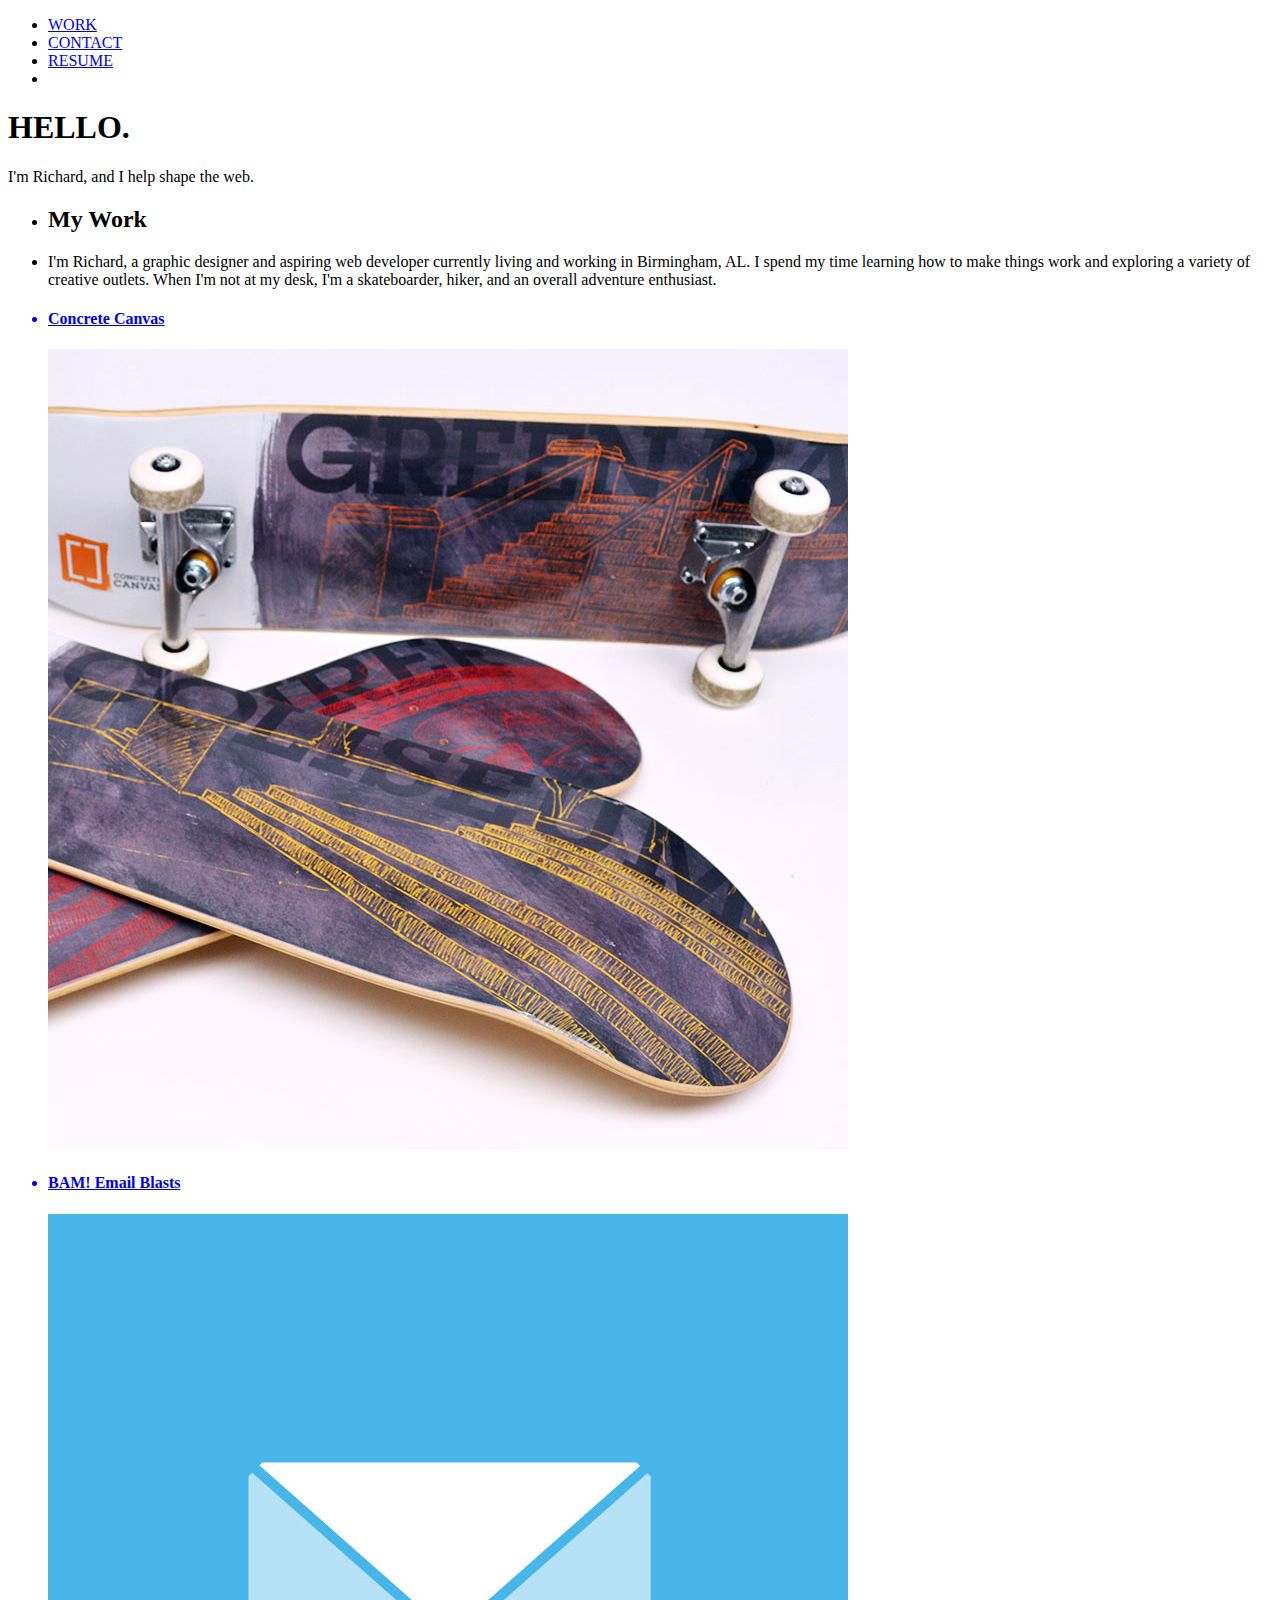
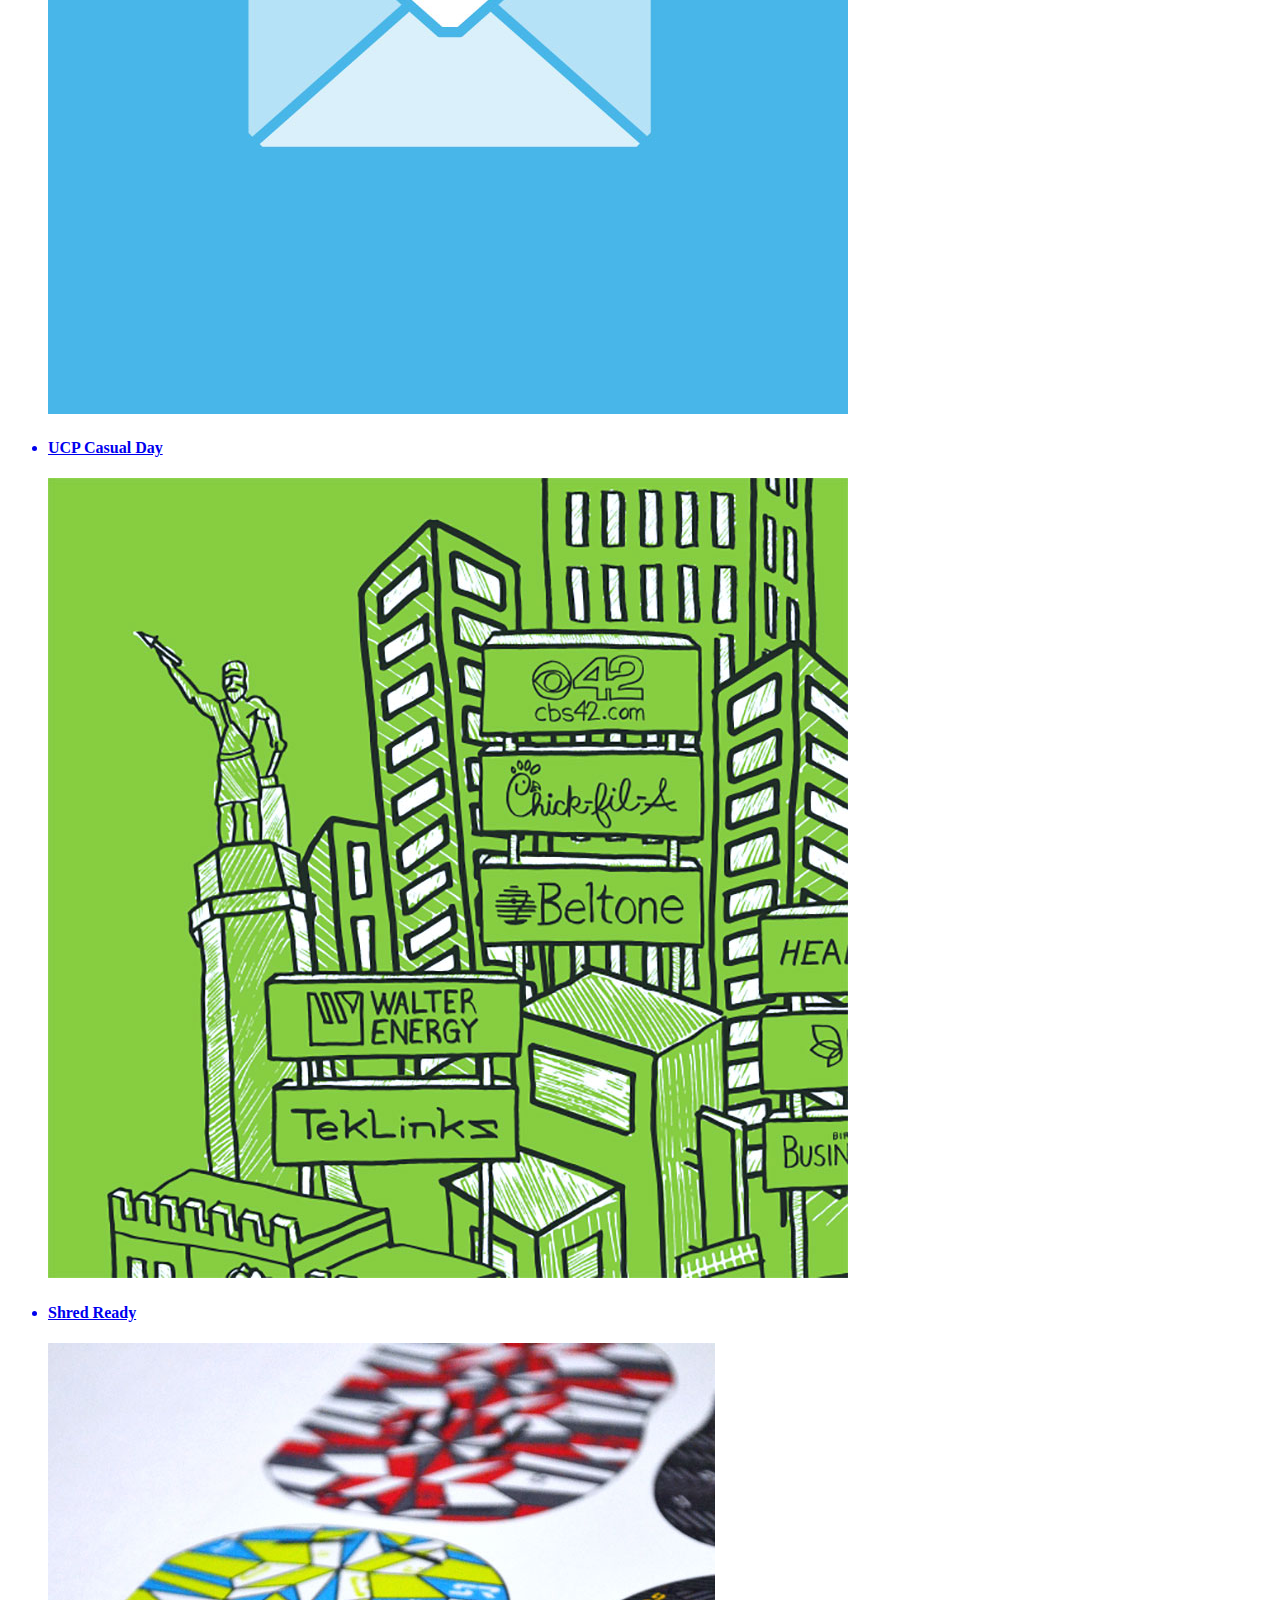
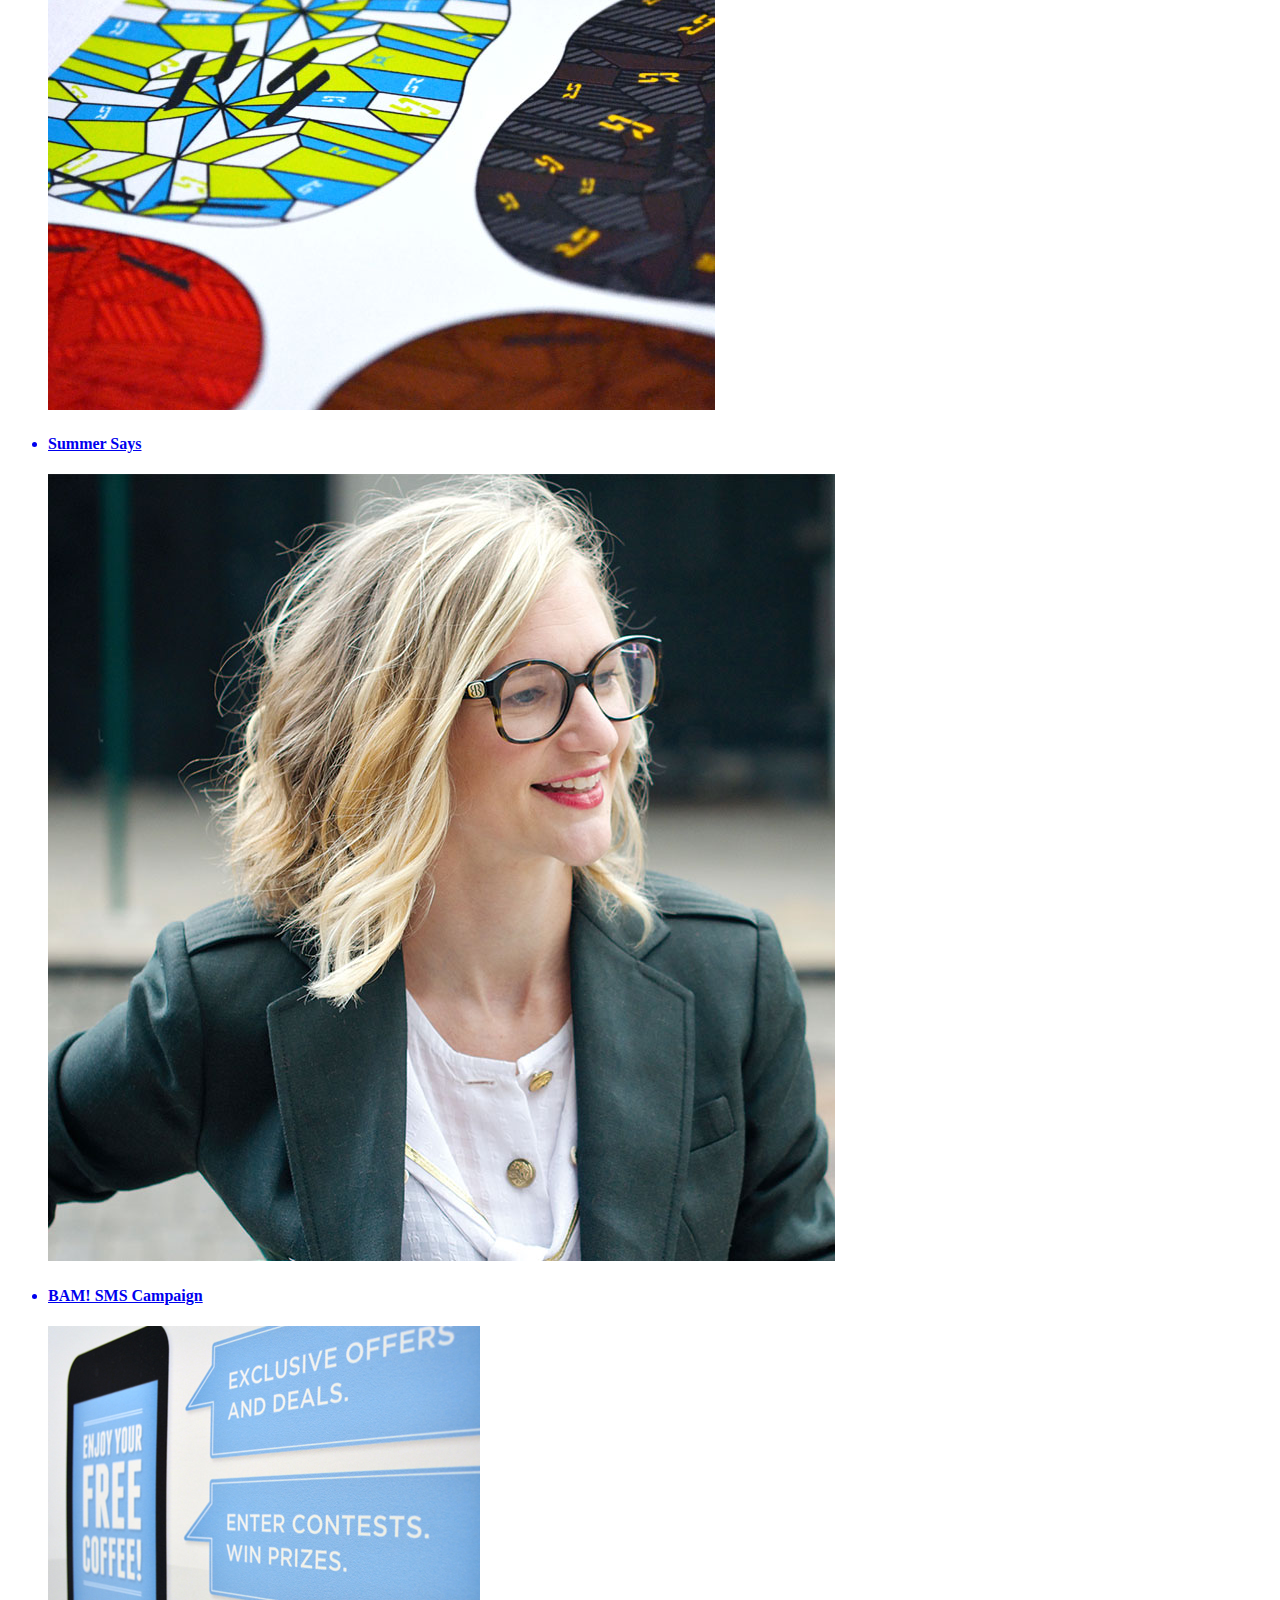
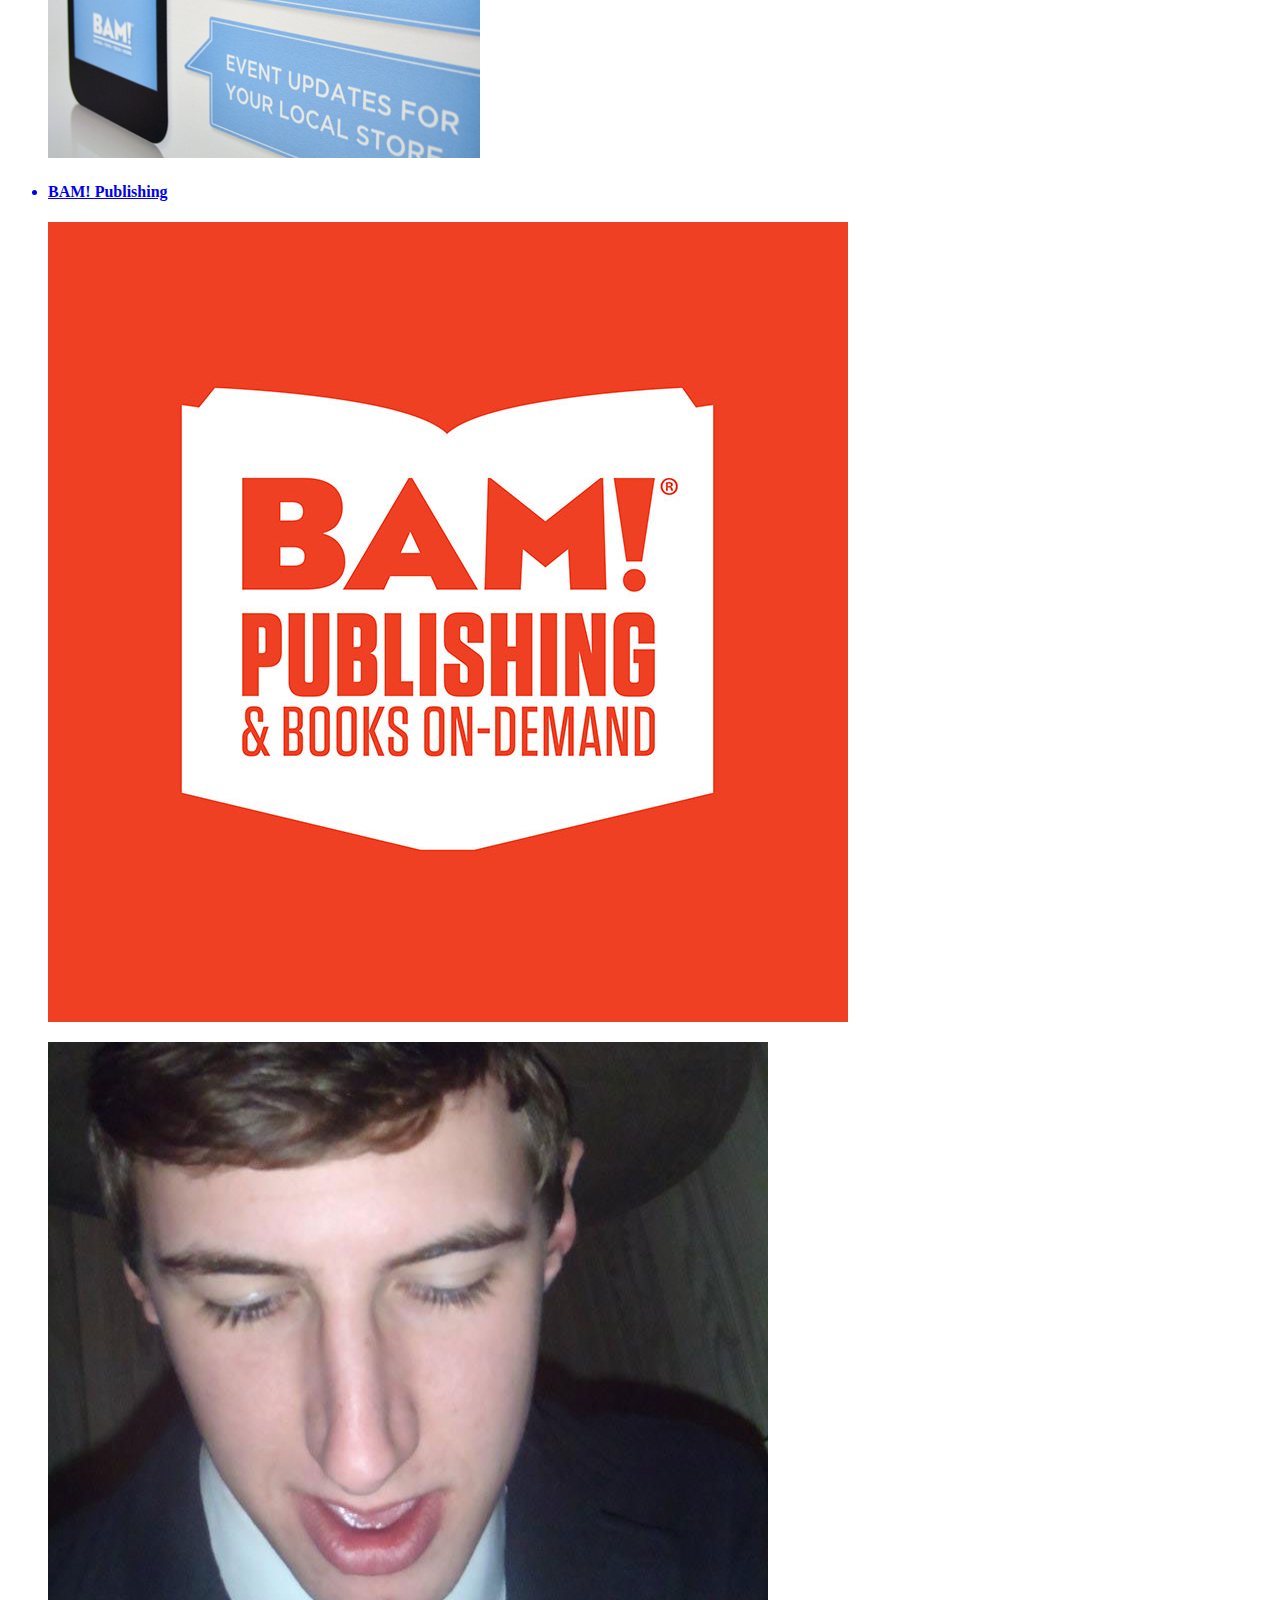
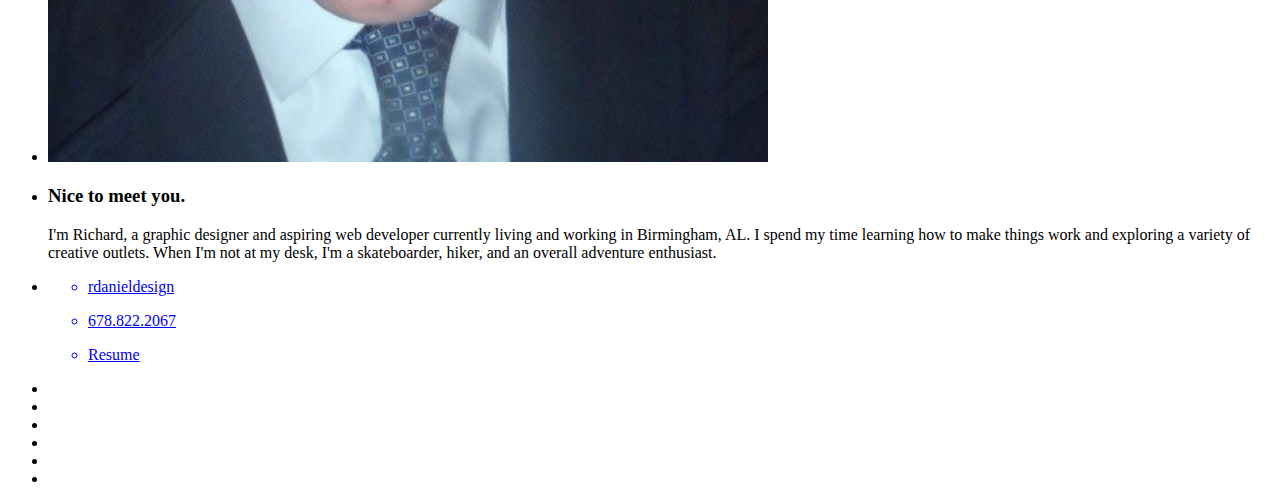
==== commit 9491b8fd: "General fixes and file restructuring" ====
--- a/index.html
+++ b/index.html
@@ -9,7 +9,7 @@
     <meta name="description" content="">
     <meta name="viewport" content="width=device-width, initial-scale=1.0">
     <title></title>
-	<link href="stylesheets/screen.css" media="screen, projection" rel="stylesheet" type="text/css" />
+	<link href="styles/screen.css" media="screen, projection" rel="stylesheet" type="text/css" />
 </head>
 <body>
      <!--[if lt IE 7]>
@@ -23,9 +23,8 @@
           <nav>
               <i id="hamburger" class="fi-list"></i>
               <ul>
-                  <li><a href="#projects">PROJECTS</a></li>
-                  <li><a href="#about">ABOUT ME</a></li>
-                  <li><a href="#contact">CONTACT</a></li>
+                  <li><a href="#projects">WORK</a></li>
+                  <li><a href="#about">CONTACT</a></li>
                   <li><a href="resume.pdf">RESUME</a></li>
                   <li class="spacer"></li>
               </ul>
@@ -106,22 +105,6 @@
               <img src="img/thumb-ebm.jpg" />
             </li>
           </a>
-          <a href="buttons.html">
-            <li>
-              <div class="work-title">
-                <h4> BAM! Associate Buttons </h4>
-              </div>
-              <img src="img/sms-thumb2.jpg" />
-            </li>
-          </a>
-          <a href="project.html">
-            <li>
-              <div class="work-title">
-                <h4> AAF </h4>
-              </div>
-              <img src="img/sms-thumb2.jpg" />
-            </li>
-          </a>
       </ul>
     </div>
   </div>
@@ -142,10 +125,10 @@
               <p>rdanieldesign</p>
             </li>
           </a>
-          <a href="tel:2056021065">
+          <a href="tel:6788222067">
             <li class="column-1 contact">
               <i class="fi-telephone"></i>
-              <p>205.602.1065</p>
+              <p>678.822.2067</p>
             </li>
           </a>
           <a href="resume.pdf">
@@ -169,11 +152,14 @@
     </ul>
   </div>
 </body>
-<script language="javascript" type="text/javascript" src="js/jquery-1.9.0.min.js"></script>
-<script>window.jQuery || document.write('<script src="js/jquery-1.9.0.min.js"><\/script>')</script>
-<script language="javascript" type="text/javascript" src="js/modernizer.js"></script>
-<script src="js/plugins.js"></script>
-<script language="javascript" type="text/javascript" src="js/rd.js"></script>
+<!-- build:js scripts/vendor.js -->
+<!-- bower:js -->
+<script src="bower_components/jquery/jquery.js"></script>
+<!-- endbower -->
+<!-- endbuild -->
+<script language="javascript" type="text/javascript" src="scripts/modernizer.js"></script>
+<script src="scripts/plugins.js"></script>
+<script language="javascript" type="text/javascript" src="scripts/rd.js"></script>
 <!-- Google Analytics: change UA-XXXXX-X to be your site's ID. -->
 <script>
     var _gaq=[['_setAccount','UA-XXXXX-X'],['_trackPageview']];
